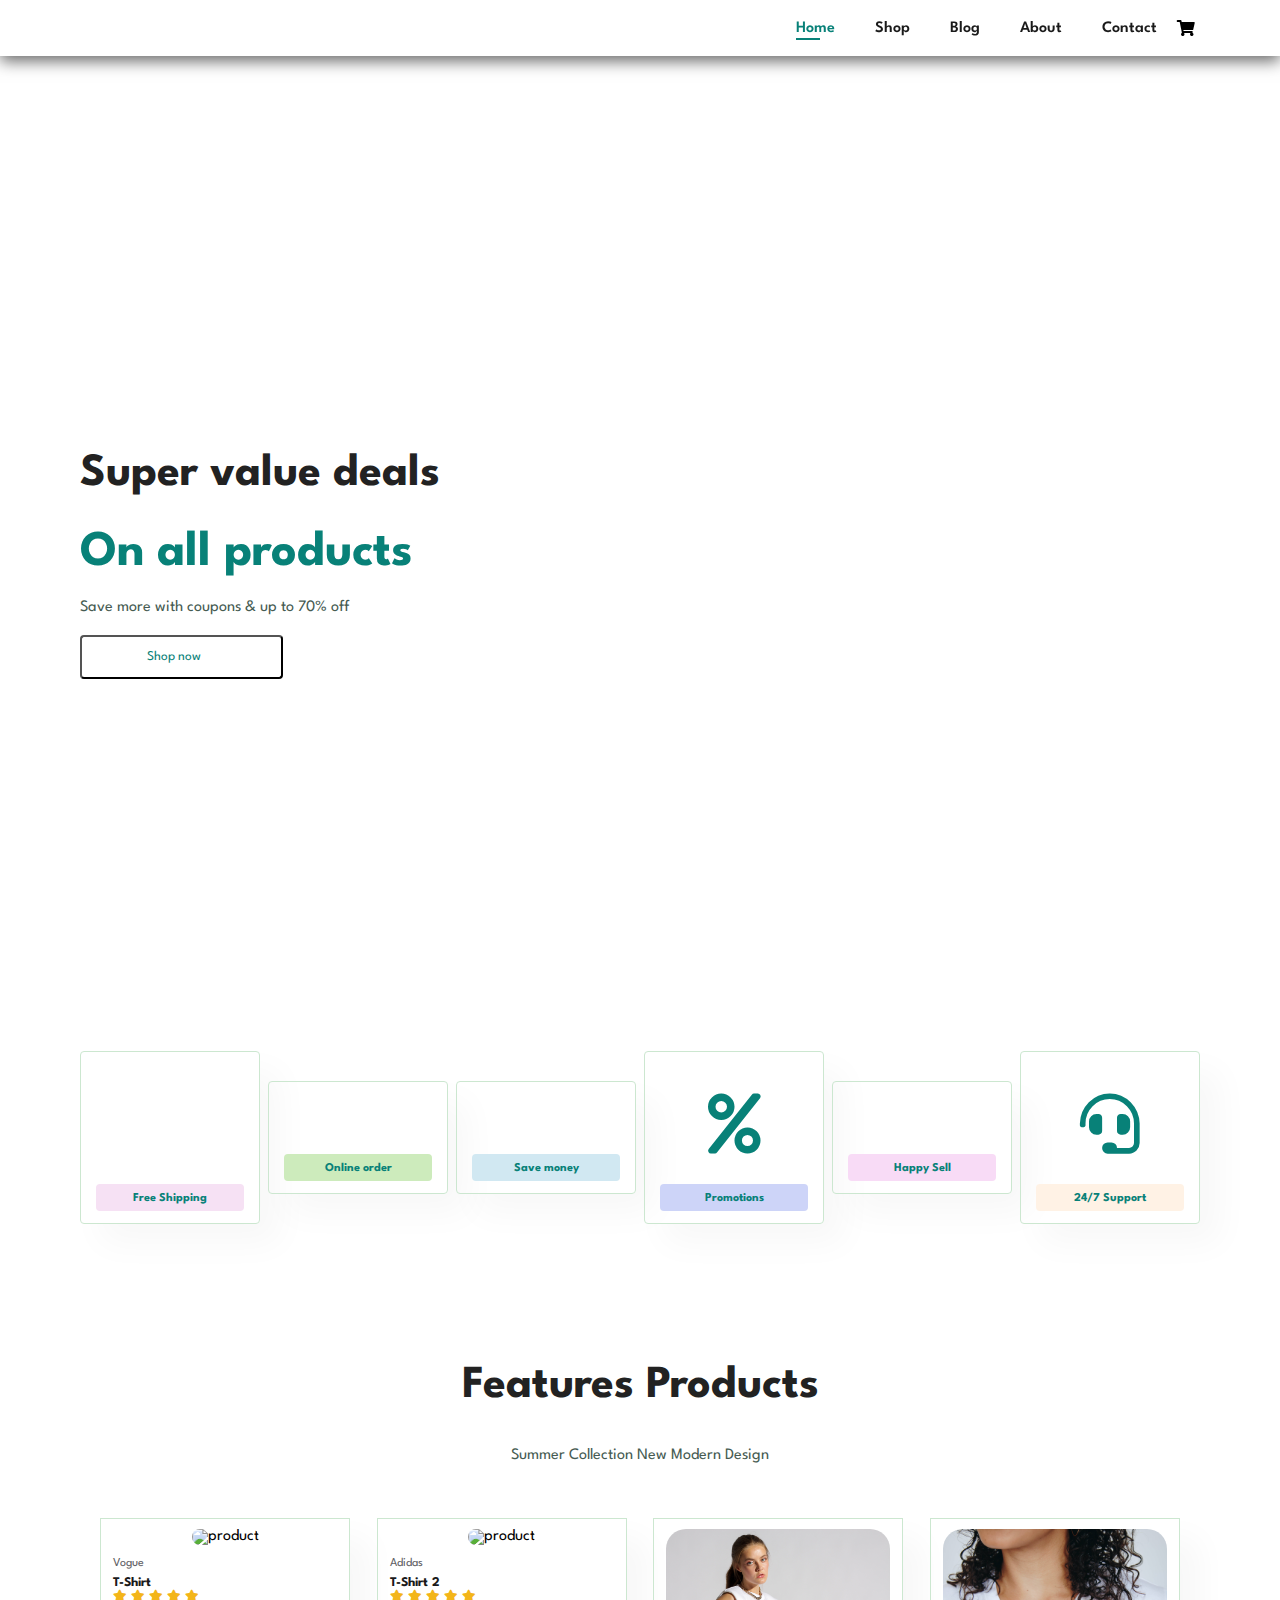
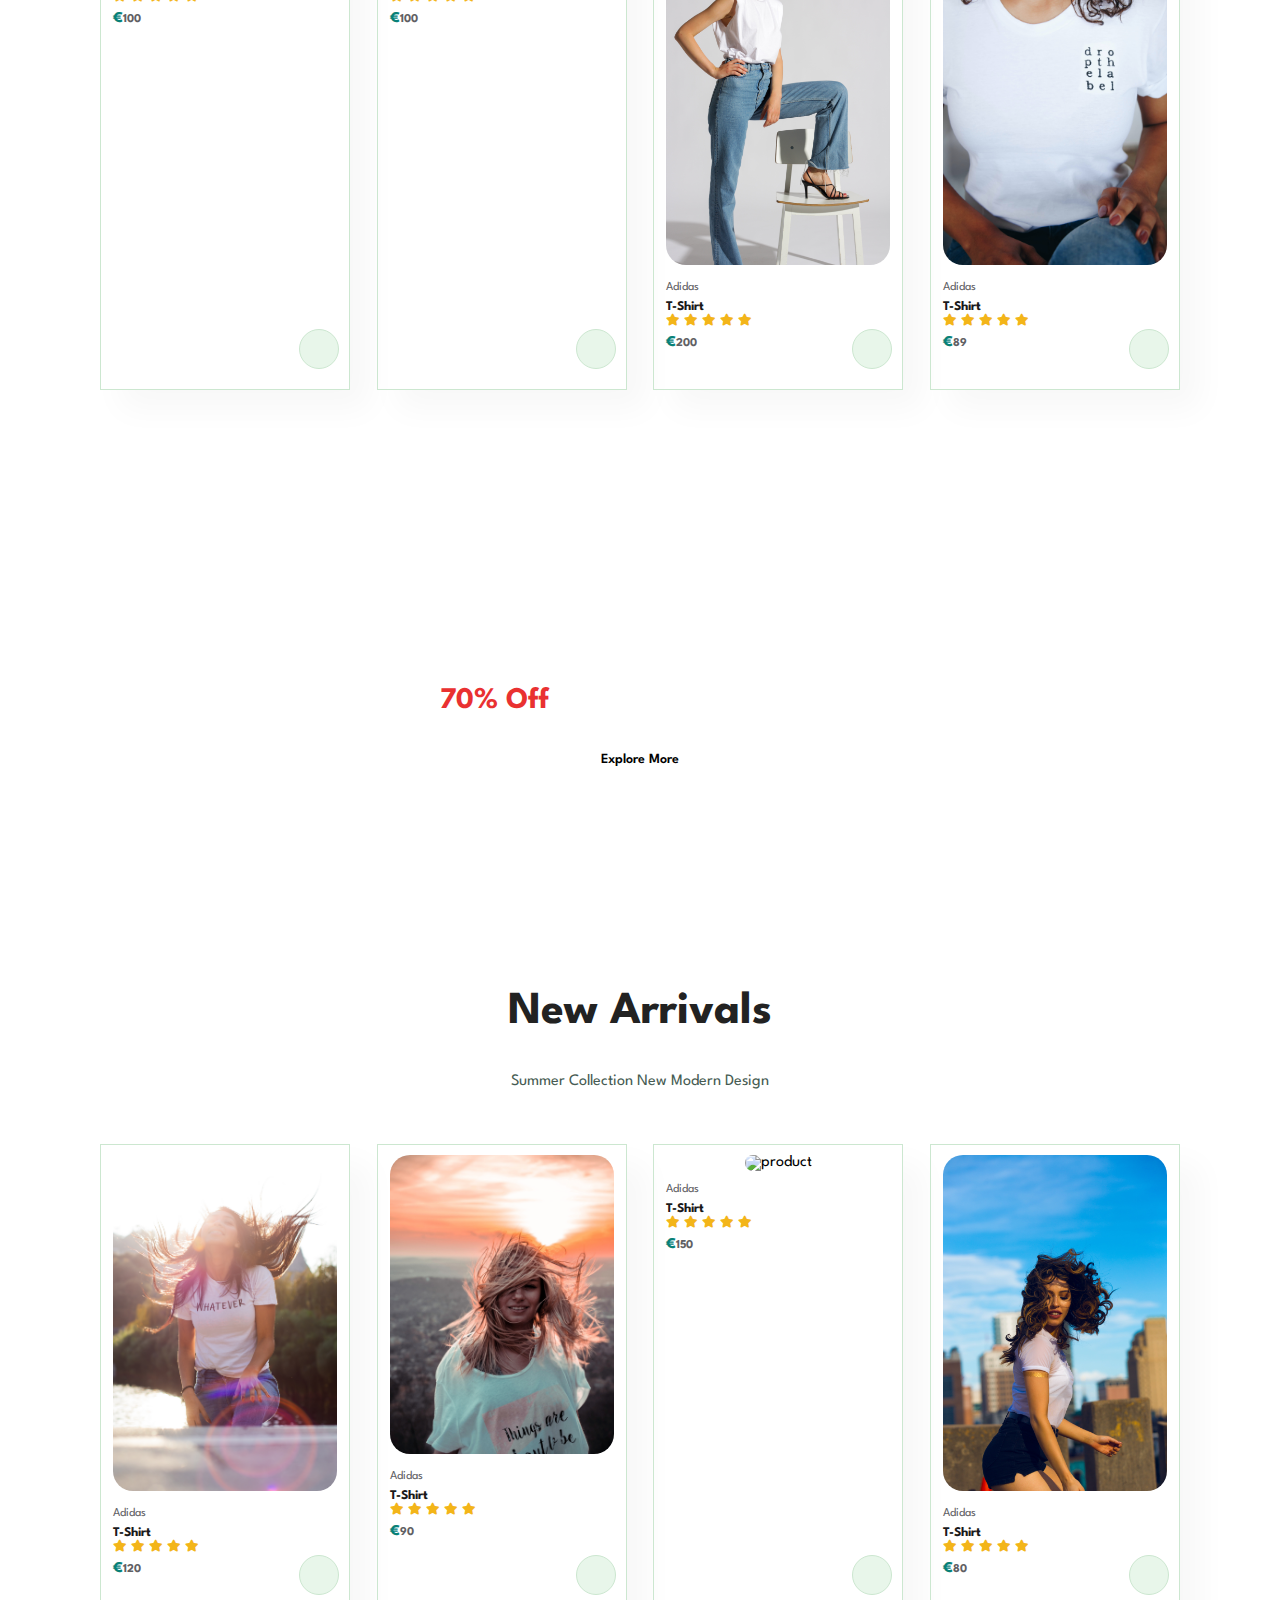
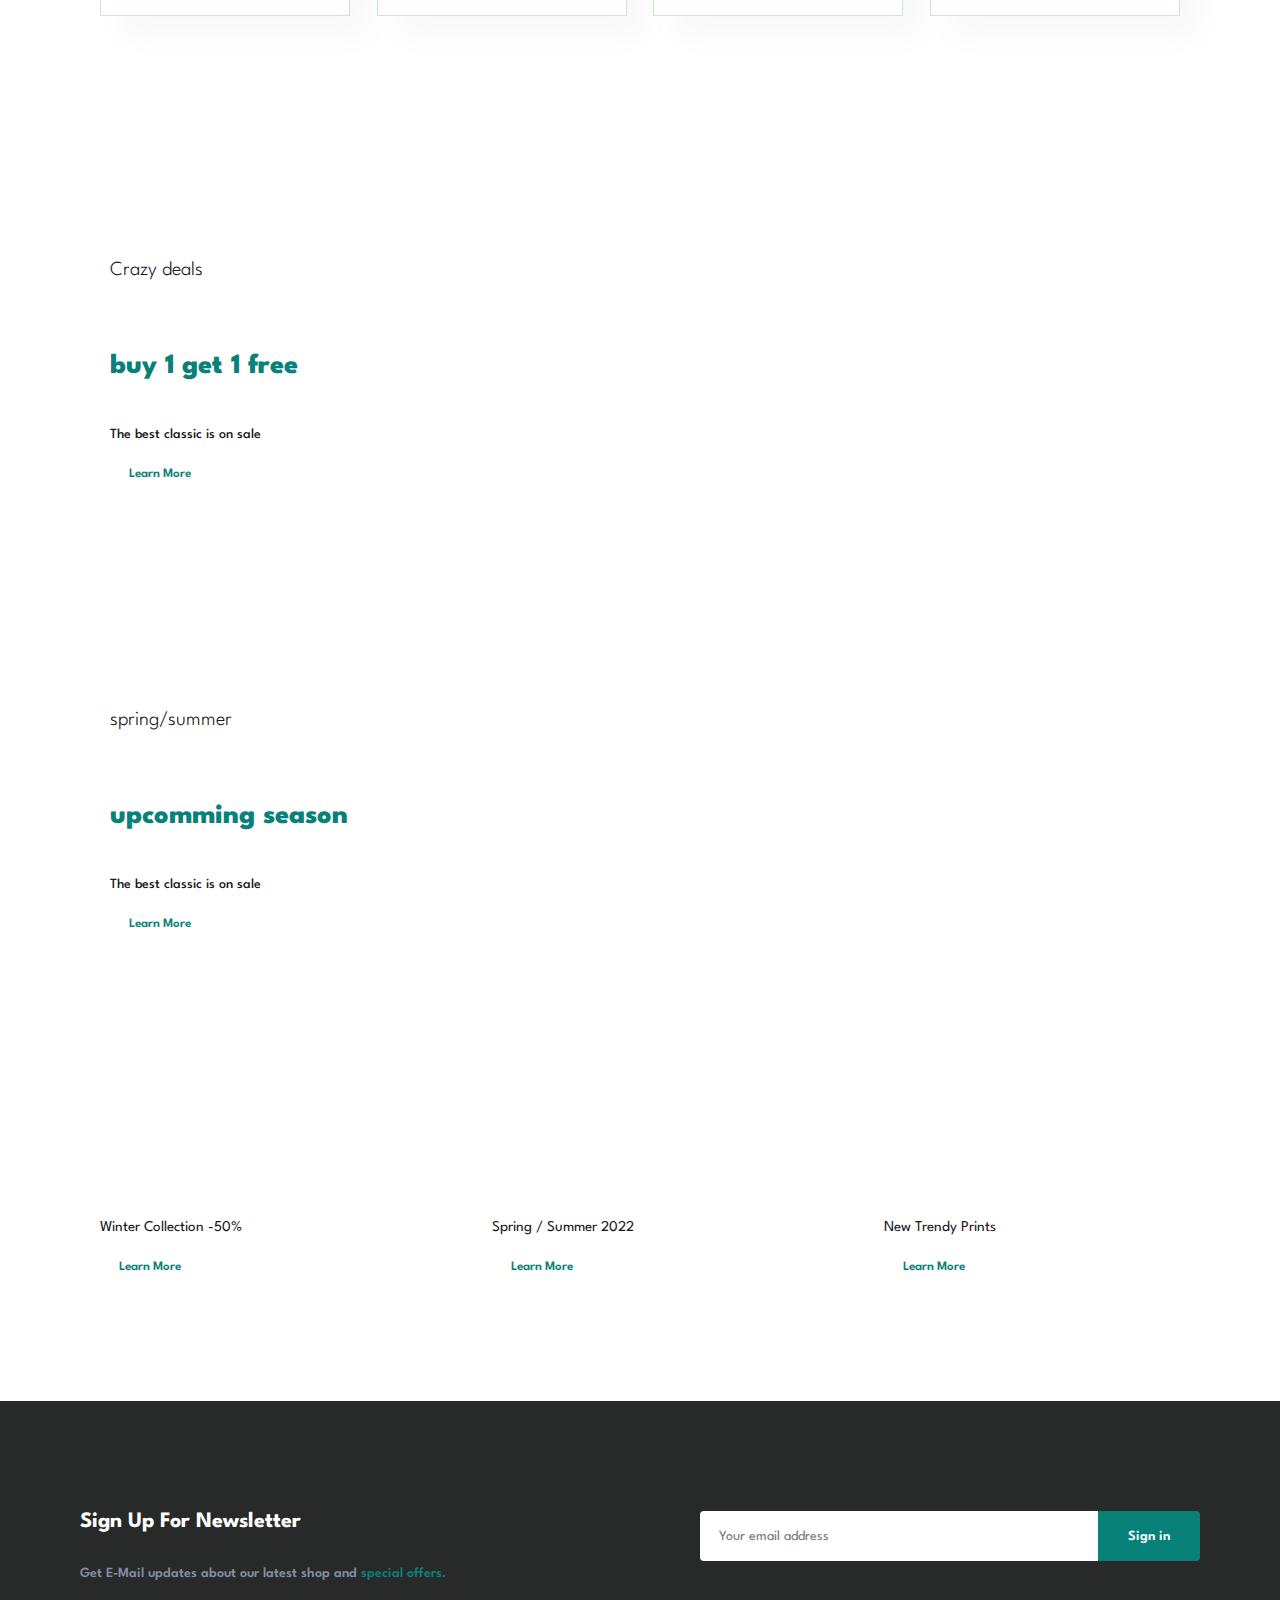
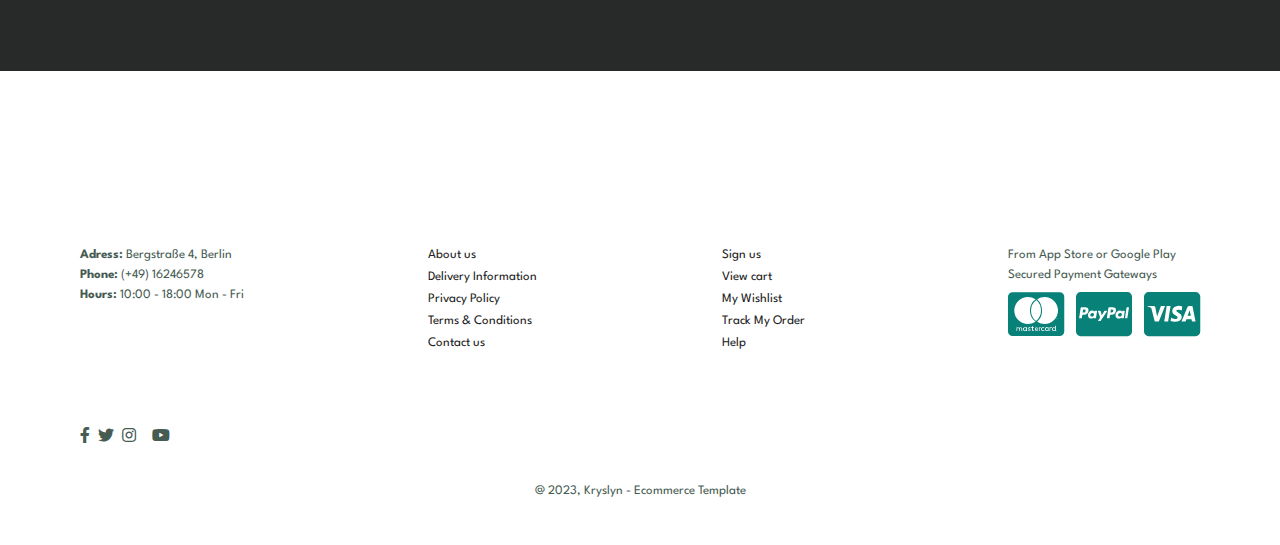
==== index.html @ cac69c18 "bags fixing" ====
<!DOCTYPE html>
<html lang="de">
  <head>
    <meta charset="UTF-8" />
    <meta http-equiv="X-UA-Compatible" content="IE=edge" />
    <meta name="viewport" content="width=device-width, initial-scale=1.0" />
    <title>E-Commerce Web</title>
    <link
      rel="stylesheet"
      href="https://pro.fontawesome.com/releases/v5.10.0/css/all.css"
    />

    <link rel="stylesheet" href="style.css" />
    <script src="JS/jquery-3.5.1.min.js"></script>
  </head>
  <body>
    <section id="header">
      <a href=""><img src="#" class="logo" alt="" /></a>

      <div>
        <ul id="navbar">
          <li><a href="index.html" class="active">Home</a></li>
          <li><a href="shop.html">Shop</a></li>
          <li><a href="blog.html">Blog</a></li>
          <li><a href="about.html">About</a></li>
          <li><a href="contact.html">Contact</a></li>
            <!--Shopping cart-->
            <div class="shopping-cart">
              <div class="sum-prices">
                  <!--Shopping cart logo-->
                  <i
                      class="fas fa-shopping-cart shoppingCartButton"
                  ></i>
                  <!--The total prices of products in the shopping cart -->
                  <h6 id="sum-prices"></h6>
              </div>
          </div>

          <div class="producstOnCart hide">
            <div class="overlay"></div>
            <div class="top">
                <button id="closeButton">
                    <i class="fas fa-times-circle"></i>
                </button>
                <h3>Cart</h3>
            </div>
            <ul id="buyItems">
                <h4 class="empty">Your shopping cart is empty</h4>
                <!-- <li class="buyItem">
        <img src="Images/producs-images/Mobiles/galaxynote10.png">
        <div>
          <h5>Products Name</h5>
          <h6>$199</h6>
          <div>
            <button>-</button>
            <span class="countOfProduct">1</span>
            <button>+</button>
          </div>
        </div>
      </li> -->
            </ul>
            <button class="btn hidden">Check out</button>
        </div>

          
          <a href="#" id="close"><i class="far fa-times"></i></a>
        </ul>
      </div>
      <div id="mobile">
        <a href="cart.html"><i class="far fa-shopping-bag"></i></a>
        <i id="bar" class="fas fa-outdent"></i>
      </div>
    </section>

   


    <section id="hero">
      <h4>Trade-in-offer</h4>
      <h2>Super value deals</h2>
      <h1>On all products</h1>
      <p>Save more with coupons & up to 70% off</p>
      <button><a href="shop.html">Shop now</a></button>
    </section>
    <section id="features" class="section-p1">
      <div class="fe-box">
        <div class="row">
          <i class="far fa-shipping-fast"></i>
          <h6>Free Shipping</h6>
        </div>
      </div>
      <div class="fe-box">
        <div class="row">
          <i class="far fa-bags-shopping"></i>
          <h6>Online order</h6>
        </div>
      </div>
      <div class="fe-box">
        <div class="row">
          <i class="far fa-badge-dollar"></i>
          <h6>Save money</h6>
        </div>
      </div>
      <div class="fe-box">
        <div class="row">
          <i class="fas fa-percent"></i>
          <h6>Promotions</h6>
        </div>
      </div>
      <div class="fe-box">
        <div class="row">
          <i class="far fa-box-check"></i>
          <h6>Happy Sell</h6>
        </div>
      </div>
      <div class="fe-box">
        <div class="row">
          <i class="fas fa-headset"></i>
          <h6>24/7 Support</h6>
        </div>
      </div>
    </section>
    <section id="product1" class="section-p1">
      <h2>Features Products</h2>
      <p>Summer Collection New Modern Design</p>
      <div class="pro-container">
        <div class="pro">
          <img src="img/pr1.jpg" alt="product" />

          <div class="des">
            <span>Vogue</span>
            <h5 class="productName">T-Shirt</h5>
            <div class="star">
              <i class="fas fa-star"></i>
              <i class="fas fa-star"></i>
              <i class="fas fa-star"></i>
              <i class="fas fa-star"></i>
              <i class="fas fa-star"></i>
            </div>
            <h4>€<span class="priceValue">100</span></h4>
          </div>
          <i class="fas fa-shopping-cart cart" data-product-id="1"></i>
        </div>
        <div class="pro">
          <img src="img/pr2.jpg" alt="product" />

          <div class="des">
            <span>Adidas</span>
            <h5 class="productName">T-Shirt 2</h5>
            <div class="star">
              <i class="fas fa-star"></i>
              <i class="fas fa-star"></i>
              <i class="fas fa-star"></i>
              <i class="fas fa-star"></i>
              <i class="fas fa-star"></i>
            </div>
            <h4>€<span class="priceValue">100</span></h4>
          </div>
          <i class="fas fa-shopping-cart cart" data-product-id="2"></i>
        </div>
        <div class="pro">
          <img src="img/pr3.jpg" alt="product" />

          <div class="des">
            <span>Adidas</span>
            <h5 class="productName">T-Shirt</h5>
            <div class="star">
              <i class="fas fa-star"></i>
              <i class="fas fa-star"></i>
              <i class="fas fa-star"></i>
              <i class="fas fa-star"></i>
              <i class="fas fa-star"></i>
            </div>
            <h4>€<span class="priceValue">200</span></h4>
          </div>
          <i class="fas fa-shopping-cart cart" data-product-id="3"></i>
        </div>
        <div class="pro">
          <img src="img/pr4.jpg" alt="product" />

          <div class="des">
            <span>Adidas</span>
            <h5 class="productName">T-Shirt</h5>
            <div class="star">
              <i class="fas fa-star"></i>
              <i class="fas fa-star"></i>
              <i class="fas fa-star"></i>
              <i class="fas fa-star"></i>
              <i class="fas fa-star"></i>
            </div>
            <h4>€<span class="priceValue">89</span></h4>
          </div>
          <i class="fas fa-shopping-cart cart" data-product-id="4"></i>
        </div>
      </div>
    </section>
    <section id="banner" class="section-m1">
      <h4>Repair Services</h4>
      <h2>Up to <span>70% Off</span>-All T-shirts and Accessories</h2>
      <button class="btn">Explore More</button>
    </section>

    <section id="product1" class="section-p1">
      <h2>New Arrivals</h2>
      <p>Summer Collection New Modern Design</p>
      <div class="pro-container">
        <div class="pro">
          <img src="img/pr5.jpg" alt="product" />

          <div class="des">
            <span>Adidas</span>
            <h5 class="productName">T-Shirt</h5>
            <div class="star">
              <i class="fas fa-star"></i>
              <i class="fas fa-star"></i>
              <i class="fas fa-star"></i>
              <i class="fas fa-star"></i>
              <i class="fas fa-star"></i>
            </div>
            <h4>€<span class="priceValue">120</span></h4>
          </div>
          <a href="#"
            ><i class="fas fa-shopping-cart cart" data-product="5"></i
          ></a>
        </div>
        <div class="pro">
          <img src="img/pr6.jpg" alt="product" />

          <div class="des">
            <span>Adidas</span>
            <h5 class="productName">T-Shirt</h5>
            <div class="star">
              <i class="fas fa-star"></i>
              <i class="fas fa-star"></i>
              <i class="fas fa-star"></i>
              <i class="fas fa-star"></i>
              <i class="fas fa-star"></i>
            </div>
            <h4>€<span class="priceValue">90</span></h4>
          </div>
          <a href="#"
            ><i class="fas fa-shopping-cart cart" data-product="6"></i
          ></a>
        </div>
        <div class="pro">
          <img src="img/pr7.jpg" alt="product" />

          <div class="des">
            <span>Adidas</span>
            <h5 class="productName">T-Shirt</h5>
            <div class="star">
              <i class="fas fa-star"></i>
              <i class="fas fa-star"></i>
              <i class="fas fa-star"></i>
              <i class="fas fa-star"></i>
              <i class="fas fa-star"></i>
            </div>
            <h4>€<span class="priceValue">150</span></h4>
          </div>
          <i class="fas fa-shopping-cart cart" data-product="7"></i>
        </div>
        <div class="pro">
          <img src="img/pr8.jpg" alt="product" />

          <div class="des">
            <span>Adidas</span>
            <h5 class="productName">T-Shirt</h5>
            <div class="star">
              <i class="fas fa-star"></i>
              <i class="fas fa-star"></i>
              <i class="fas fa-star"></i>
              <i class="fas fa-star"></i>
              <i class="fas fa-star"></i>
            </div>
            <h4>€<span class="priceValue">80</span></h4>
          </div>
          <a href="#"
            ><i class="fas fa-shopping-cart cart" data-product="8"></i
          ></a>
        </div>
      </div>
    </section>

    <section id="sm-banner" class="section-p1">
      <div class="banner-box">
        <h4>Crazy deals</h4>
        <h2>buy 1 get 1 free</h2>
        <span>The best classic is on sale</span>
        <button class="btn-banner">Learn More</button>
      </div>
      <div class="banner-box banner-box2">
        <h4>spring/summer</h4>
        <h2>upcomming season</h2>
        <span>The best classic is on sale</span>
        <button class="btn-banner">Learn More</button>
      </div>
    </section>

    <section id="banner3" class="section-p1">
      <div class="banner-box">
        <h4>Seasonal Sale</h4>
        <h3>Winter Collection -50%</h3>
        <button class="btn-banner">Learn More</button>
      </div>
      <div class="banner-box banner-box1">
        <h4>New Footwear Collection</h4>
        <h3>Spring / Summer 2022</h3>
        <button class="btn-banner">Learn More</button>
      </div>
      <div class="banner-box banner-box2">
        <h4>T-Shirts</h4>
        <h3>New Trendy Prints</h3>
        <button class="btn-banner">Learn More</button>
      </div>
    </section>

    <section id="newsletter" class="section-p1 section-m1">
      <div class="newstext">
        <h4>Sign Up For Newsletter</h4>
        <p>
          Get E-Mail updates about our latest shop and
          <span>special offers.</span>
        </p>
      </div>
      <div class="form">
        <input type="text" placeholder="Your email address" />
        <button class="btn normal">Sign in</button>
      </div>
    </section>

    <footer class="section-p1">
      <div class="col">
        <h4>Contact</h4>
        <p><strong>Adress: </strong> Bergstraße 4, Berlin</p>
        <p><strong>Phone: </strong> (+49) 16246578</p>
        <p><strong>Hours: </strong> 10:00 - 18:00 Mon - Fri</p>

        <div class="follow">
          <h4>Follow us</h4>
          <div class="icon">
            <i class="fab fa-facebook-f"></i>
            <i class="fab fa-twitter"></i>
            <i class="fab fa-instagram"></i>
            <i class="fab fa-fpinterest-p"></i>
            <i class="fab fa-youtube"></i>
          </div>
        </div>
      </div>

      <div class="col">
        <h4>About</h4>
        <a href="#">About us</a>
        <a href="#">Delivery Information</a>
        <a href="#">Privacy Policy</a>
        <a href="#">Terms & Conditions</a>
        <a href="#">Contact us</a>
      </div>
      <div class="col">
        <h4>My Account</h4>
        <a href="#">Sign us</a>
        <a href="#">View cart</a>
        <a href="#">My Wishlist</a>
        <a href="#">Track My Order</a>
        <a href="#">Help</a>
      </div>

      <div class="col install">
        <h4>Install App</h4>
        <p>From App Store or Google Play</p>
        <div class="row"></div>
        <p>Secured Payment Gateways</p>
        <p class="pay_icons">
          <i class="fab fa-cc-mastercard"></i>
          <i class="fab fa-cc-paypal"></i>
          <i class="fab fa-cc-visa"></i>
        </p>
      </div>

      <div class="copyright">
        <p>@ 2023, Kryslyn - Ecommerce Template</p>
      </div>
    </footer>

    <script src="JS/shop-cart.js"></script>
    <script src="cart.js"></script>
   
  </body>
</html>
---- style.css ----
@import url("https://fonts.googleapis.com/css2?family=Spartan:wght@100;200;300;400;500;600;700;800;900&display=swap");

* {
  margin: 0;
  padding: 0;
  box-sizing: border-box;
  font-family: "Spartan", sans-serif;
}

html {
  scroll-behavior: smooth;
}

/* Global Styles */

h1 {
  font-size: 50px;
  line-height: 64px;
  color: #222;
}

h2 {
  font-size: 46px;
  line-height: 54px;
  color: #222;
}

h4 {
  font-size: 20px;
  color: #fff;
}

h6 {
  font-weight: 700;
  font-size: 12px;
}

p {
  font-size: 16px;
  color: #465b52;
  margin: 15px 0 20px 0;
}

.section-p1 {
  padding: 40px 80px;
}

.section-m1 {
  margin: 40px 0;
}

button.btn {
  font-size: 14px;
  font-weight: 600;
  padding: 15px 30px;
  color: #000;
  background-color: #fff;
  border-radius: 4px;
  cursor: pointer;
  border: none;
  outline: none;
  transition: 0.2s;
}

button.btn:hover,
button.btn-banner:hover {
  background-color: #088178;
  color: #fff;
}

button.btn-banner {
  font-size: 13px;
  font-weight: 600;
  padding: 11px 18px;
  color: #088178;
  background-color: transparent;
  cursor: pointer;
  border: 1px solid #fff;
  outline: none;
  transition: 0.2s;
}

body {
  width: 100%;
}

#header {
  display: flex;
  align-items: center;
  justify-content: space-between;
  padding: 20px 80px;
  box-shadow: 0 5px 15px rgba(0, 0, 0, 0.6);
  background-color: #fff;
  z-index: 999;
  position: sticky;
  top: 0;
  left: 0;
}

#navbar {
  display: flex;
  justify-content: center;
  align-items: center;
}

#navbar li {
  list-style-type: none;
  padding: 0 20px;
  position: relative;
}

#navbar li a {
  text-decoration: none;
  font-size: 16px;
  font-weight: 600;
  color: #1a1a1a;
}

#navbar li a:hover,
#navbar li a.active {
  color: #088178;
}

#navbar li a.active::after,
#navbar li a:hover::after {
  content: "";
  width: 30%;
  height: 2px;
  background: #088178;
  position: absolute;
  bottom: -4px;
  left: 20px;
}


/*shopping-cart*/

.shopping-cart .sum-prices {
  display: flex;
  flex-direction: row;
  justify-content: center;
  align-items: center;
}

#sum-prices {
  padding-left: 5px;
}

.sum-prices h6 {
  font-size: 0.9rem;
}

.shoppingCartButton {
  cursor: pointer;
}

.shoppingCartButton:hover,
.account:hover * {
    color: #0e5e53;
}

.producstOnCart {
    -ms-overflow-style: none; /* IE and Edge */
    scrollbar-width: none;
    overflow: hidden;
    overflow-y: scroll;
    scroll-behavior: smooth;
    overscroll-behavior: contain;
    background-color: #202020;
    width: 300px;
    height: 500px;
    color: #f0f0f0;
    z-index: 15;
    position: fixed;
    top: 20px;
    right: 0;
    text-align: center;
    animation: fade 1s;
  }
  
  .producstOnCart::-webkit-scrollbar {
      display: none;
  }

  @keyframes fade {
    0% {
        transform: translateX(100%);
    }
    100% {
        transform: none;
    }
}

.producstOnCart::-webkit-scrollbar {
  width: 0;
  background: transparent;
}

.hide {
  display: none;
  visibility: none;
}

.producstOnCart ul {
  text-align: left;
  display: flex;
  flex-direction: column;
  justify-content: center;
  align-items: center;
}





.producstOnCart .buyItem {
  border-bottom: #aaa 1px solid;
  width: 90%;
  padding: 10px 0;
  display: flex;
}

.producstOnCart img {
  width: 90px;
}

.producstOnCart .top {
  display: flex;
  background-color: #088178;
  text-align: center;
  padding: 10px 0;
  position: sticky;
  top: 0;
  width: 100%;
}

.top button {
  background: transparent;
  border: none;
  font-size: 1.5rem;
  margin-left: 10px;
  color: #e8f6ea;
  cursor: pointer;
}

.top button:hover {
  color: #000;
}

.top h3 {
  position: absolute;
  left: 50%;
  top: 50%;
  transform: translate(-50%, -50%);
  margin: 0 auto;
}


.overlay {
  overflow: hidden;
  display: inline-block;
  content: "";
  position: fixed;
  left: 0;
  top: 0;
  width: 100vw;
  height: 100vh;
  z-index: -1;
  background: rgba(0, 0, 0, 0.5);
}

.stopScrolling {
  height: 100vh;
  overflow: hidden;
}

.buyItem h6 {
  margin-bottom: 10px;
}

.buyItem button {
  background: transparent;
  color: #fff;
  cursor: pointer;
  font-weight: 900;
  font-size: 1.2rem;
  padding: 0 6px;
  border: none;
}

.buyItem button:active {
  color: #96c8cc;
}

.buyItem > div {
  padding: 0 20px;
}

.producstOnCart .empty {
  justify-self: center;
  text-align: center;
}

.price {
  color: #dd3333;
  margin-top: 10px;
  text-align: left;
  padding: 5px;
  font-size: 1rem;
}









#mobile {
  display: none;
  align-items: center;
}

#close {
  display: none;
}

#hero {
  background-image: url(img/bg.jpg);
  height: 100vh;
  width: 100%;
  background-size: cover;
  background-position: top 25% right -125px;
  padding: 0 80px;
  display: flex;
  align-items: flex-start;
  justify-content: center;
  flex-direction: column;
}

#hero h4 {
  padding-bottom: 15px;
}

#hero h1 {
  color: #088178;
}

#hero button {
  background-color: transparent;
  padding: 14px 80px 14px 65px;
  border-radius: 4px;
  cursor: pointer;
}

#hero button a {
  color: #088178;
  text-decoration: none;
}


#features {
  display: flex;
  align-items: center;
  justify-content: space-between;
  flex-wrap: wrap;
  margin-top: 40px;
}

#features .fe-box {
  width: 180px;
  text-align: center;
  padding: 12px 15px;
  box-shadow: 20px 20px 34px rgba(0, 0, 0, 0.03);
  border: 1px solid #cce7d0;
  border-radius: 4px;
  margin: 15px 0;
}

#features .fe-box i {
  font-size: 60px;
  color: #088178;
  padding: 30px;
}

#features .fe-box .row {
  display: flex;
  flex-direction: column;
}

#features .fe-box:hover {
  box-shadow: 20px 20px 34px rgba(70, 62, 0221, 0.01);
}

#features .fe-box h6 {
  display: inline-block;
  padding: 9px 8px 6px 8px;
  line-height: 1;
  border-radius: 4px;
  color: #088178;
  background-color: #f6e1f4;
}

#features .fe-box:nth-child(2) h6 {
  background-color: #cdebbc;
}

#features .fe-box:nth-child(3) h6 {
  background-color: #d1e8f2;
}

#features .fe-box:nth-child(4) h6 {
  background-color: #cdd4f8;
}

#features .fe-box:nth-child(5) h6 {
  background-color: #f8dbf6;
}

#features .fe-box:nth-child(6) h6 {
  background-color: #fff2e5;
}

#product1 {
  text-align: center;
}

#product1 .pro-container {
  display: flex;
  justify-content: space-between;
  padding: 20px;
  flex-wrap: wrap;
}

#product1 .pro {
  width: 23%;
  min-width: 250px;
  padding: 10px 12px;
  border: 1px solid #cce7d0;
  box-shadow: 20px 20px 30px rgba(0, 0, 0, 0.03);
  margin: 15px 0;
  transition: 0.2s ease;
  position: relative;
}

#product1 .pro:hover {
  box-shadow: 20px 20px 30px rgba(0, 0, 0, 0.06);

}

#product1 .pro img {
  width: 100%;
  border-radius: 20px;
}

#product1 .pro .des {
  text-align: start;
  padding: 10px 0;
}

#product1 .pro .des span {
  color: #606063;
  font-size: 12px;
}

#product1 .pro .des h5 {
  padding-top: 7px;
  color: #1a1a1a;
}

#product1 .pro .des i {
  font-size: 12px;
  color: rgb(243, 181, 25);
}

#product1 .pro .des h4 {
  padding-top: 7px;
  font-size: 15px;
  font-weight: 700;
  color: #088178;
}

#product1 .pro .cart {
  width: 40px;
  height: 40px;
  line-height: 40px;
  border-radius: 50px;
  background-color: #e8f6ea;
  font-weight: 500;
  color: #088178;
  border: 1px solid #cce7d0;
  position: absolute;
  bottom: 20px;
  right: 10px;
}

#banner {
  display: flex;
  flex-direction: column;
  align-items: center;
  justify-content: center;
  text-align: center;
  background-image: url(img/banner.jpg);
  width: 100%;
  height: 40vh;
  background-size: cover;
  background-position: center;
}


#banner h4 {
  color: #fff;
  font-size: 16px;
}

#banner h2 {
  color: #fff;
  font-size: 30px;
  padding: 10px 0;

}

#banner h2 span {
  color: #e93131;
}

#sm-banner {
  display: flex;
  justify-content: space-between;
  flex-wrap: wrap;
}

#sm-banner .banner-box {
  display: flex;
  flex-direction: column;
  align-items: flex-start;
  justify-content: center;
  background-image: url(img/banner1.jpg);
  min-width: 580px;
  height: 50vh;
  background-size: cover;
  background-position: center;
  padding: 30px;

}

#sm-banner .banner-box2 {
  background-image: url(img/banner3.jpg);
}


#sm-banner h4 {
  color: #1a1a1a;
  font-size: 20px;
  font-weight: 300;
}

#sm-banner h2 {
  color: #088178;
  font-size: 28px;
  font-weight: 800;
}

#sm-banner span {
  color: #1a1a1a;
  font-size: 14px;
  font-weight: 500;
  padding: 15px 0;
}

#banner3 {
  display: flex;
  justify-content: space-between;
  flex-wrap: wrap;
  padding: 0 80px;
}

#banner3 .banner-box {
  display: flex;
  flex-direction: column;
  align-items: flex-start;
  justify-content: center;
  background-image: url(img/banner2.jpg);
  min-width: 30%;
  height: 30vh;
  background-size: cover;
  background-position: center;
  padding: 20px;
  margin-bottom: 20px;
}

#banner3 .banner-box1 {
  background-image: url(img/banner4.jpg);
}

#banner3 .banner-box2 {
  background-image: url(img/banner5.jpg);
}

#banner3 h2 {
  color: #fff;
  font-weight: 900;
  font-size: 25px;
}

#banner3 h3 {
  color: #1a1a1a;
  font-weight: 400;
  font-size: 15px;
  padding: 15px 0;
}

#newsletter {
  display: flex;
  align-items: center;
  justify-content: space-between;
  background-repeat: no-repeat;
  min-width: 30%;
  height: 30vh;
  background-position: 20% 30%;
  background-color: #282929;
  ;
}

#newsletter h4 {
  font-size: 22px;
  font-weight: 700;
  color: #fff;
}

#newsletter p {
  font-size: 14px;
  font-weight: 600;
  color: #818ea0;
}

#newsletter p span {
  color: #088178;
}

#newsletter .form {
  display: flex;
  width: 500px;
}

#newsletter input {
  height: 3.125rem;
  padding: 0 1.25em;
  font-size: 14px;
  width: 100%;
  border: 1px solid transparent;
  border-radius: 4px;
  outline: none;
  border-top-right-radius: 0;
  border-bottom-right-radius: 0;
}

#newsletter .normal {
  background-color: #088178;
  color: #fff;
  white-space: nowrap;
  border-top-left-radius: 0;
  border-bottom-left-radius: 0;
}

footer {
  display: flex;
  flex-wrap: wrap;
  justify-content: space-between;
}

footer .col {
  display: flex;
  flex-direction: column;
  align-items: flex-start;
}

footer h4 {
  margin-bottom: 20px;
}

footer p {
  font-size: 13px;
  margin: 0 0 8px 0;
}

footer a {
  font-size: 13px;
  text-decoration: none;
  color: #222;
  margin-bottom: 10px;
}

footer .follow {
  margin-top: 20px;
}

footer .follow i {
  color: #465b52;
  padding-right: 4px;
  cursor: pointer;
}

footer .install .row img {
  border: 1px solid #088178;
  border-radius: 6px;
}

footer .follow i:hover,
footer a:hover {
  color: #088178;
}

footer .pay_icons{
  font-size: 50px;
  color: #088178;
}

footer .copyright {
  width: 100%;
  text-align: center;
  margin-top: 40px;
}

/* Shop Page */

#page-header {
  background-image: url('img/bg1.png');
  width: 100%;
  height: 40vh;
  background-size: cover;
  display: flex;
  justify-content: center;
  text-align: center;
  flex-direction: column;
  padding: 14px;
}

#page-header h2,
#page-header p {
  color: #fff;
}

#pagination {
  text-align: center;
}

#pagination a {
  text-decoration: none;
  background-color: #088178;
  padding: 15px 20px;
  border-radius: 4px;
  color: #fff;
  font-weight: 600;
}

#pagination a i {
  font-size: 16px;
  font-weight: 600;
}

/* Single product page */
#product-details {
  display: flex;
  margin-top: 20px;
}

#product-details .single-img {
  width: 40%;
  margin-right: 50px;
}

.img-group {
  display: flex;
  justify-content: space-between;
}

.img-col {
  flex-basis: 24%;
  cursor: pointer;
}


#product-details .single-details {
  width: 60%;
}

#product-details .single-details h6,
h4,
h2 {
  padding: 40px 0 20px 0;
}

#product-details .single-details h2 {
  font-size: 26px;
}

#product-details .single-details select {
  display: block;
  padding: 5px 10px;
  margin-bottom: 10px;
}

#product-details .single-details input {
  width: 50px;
  height: 47px;
  padding-left: 10px;
  font-size: 16px;
  margin-right: 10px;
}

#product-details .single-details input:focus {
  outline: none;
}

#product-details .single-details button {
  background-color: #088178;
  color: #fff;
}

#product-details .single-details span {
  line-height: 25px;
}

/* Blog page */

#page-header.blog-header {
  background-image: url(img/banner3.jpg);
}

#page-header.blog-header p {
  color: #000;
}

#blog {
  padding: 150px 150px 0 150px;
}

#blog .blog-box {
  display: flex;
  align-items: center;
  width: 100%;
  position: relative;
  padding-bottom: 90px;
}

#blog .blog-img {
  width: 50%;
  margin-right: 40px;
}

#blog img {
  width: 100%;
  height: 300px;
  object-fit: cover;
}

#blog .blog-details {
  width: 50%;
}

#blog .blog-details a {
  text-decoration: none;
  font-size: 11px;
  text-transform: uppercase;
  color: #000;
  font-weight: 700;
  position: relative;
  transition: 0.3s;
}

#blog .blog-details a::after {
  content: "";
  width: 50px;
  height: 1px;
  background-color: #000;
  position: absolute;
  top: 4px;
  right: -60px;
}

#blog .blog-details a:hover {
  color: #088178;
}

#blog .blog-details a:hover::after {
  background-color: #088178;
}

#blog .blog-box h1 {
  position: absolute;
  top: -40px;
  left: 0;
  font-size: 70px;
  font-weight: 700;
  color: #c9cbce;
  z-index: -9;
}

/* About page */

#about-head img {
  width: 50%;
  height: auto;
}

#about-head {
  display: flex;
  align-items: center;
}

#about-head div {
  padding-left: 40px;
}

#app {
  text-align: center;
}

#app h2 a {
  color: #088178;
}

#app .app-img {
  width: 50%;
  height: 100%;
  margin: 30px auto;
}

#app .app-img img {
  width: 100%;
  height: 100%;
  border-radius: 20px;
}

/* Contact page */

#contact {
  display: flex;
  align-items: center;
  justify-content: space-between;
}

#contact .details {
  width: 40%;
}

#contact .details span,
#form form span {
  font-size: 12px;
  text-transform: uppercase;
}

#contact .details h2,
#form form h2 {
  font-size: 26px;
  line-height: 35px;
  padding: 20px 0;
}

#contact .details h3 {
  font-size: 16px;
  padding-bottom: 15px;
}

#contact .details li {
  list-style: none;
  display: flex;
  padding: 10px 0;
}

#contact .details li i {
  font-size: 14px;
  padding-right: 22px;
}

#contact .details li p {
  margin: 0;
  font-size: 14px;
}

#contact .map {
  width: 55%;
  height: 400px;
}

#contact .map iframe {
  width: 100%;
  height: 100%;
}

#form {
  display: flex;
  justify-content: space-between;
  margin: 30px;
  padding: 80px;
  border: 1px solid #e1e1e1;
}

#form form {
  width: 65%;
  display: flex;
  flex-direction: column;
  justify-content: flex-start;
}

#form form input,
#form form textarea {
  width: 100%;
  padding: 12px 15px;
  outline: none;
  margin-bottom: 20px;
  border: 1px solid #e1e1e1;
}

#form form button {
  background-color: #088178;
  color: #fff;
}

#form .people {
  margin-top: 100px;
}

#form .people div {
  padding-bottom: 25px;
  display: flex;
  align-items: flex-start;
}

#form .people div img {
  width: 65px;
  height: 65px;
  object-fit: cover;
  margin-right: 15px;
  border-radius: 50%;
}

#form .people div p {
  margin: 0;
  font-size: 13px;
  line-height: 25px;
}


#form .people div p span {
  display: block;
  font-size: 16px;
  font-weight: 600;
  color: #000;
}

/* Cart Page */

#cart table {
  width: 100%;
  border-collapse: collapse;
  table-layout: fixed;
  white-space: nowrap;
}

#cart img {
  width: 70px;
}

#cart table button {
  padding: 10px;
  background-color: transparent;
  border: none;
}

#cart table td:nth-child(1) {
  width: 100px;
  text-align: center;
}

#cart table td:nth-child(2) {
  width: 150px;
  text-align: center;
}

#cart table td:nth-child(3) {
  width: 250px;
  text-align: center;
}

#cart table td:nth-child(4),
#cart table td:nth-child(5),
#cart table td:nth-child(6) {
  width: 150px;
  text-align: center;
}

#cart table td:nth-child(5) input {
  width: 70px;
  padding: 5px 10px 10px 15px;
}

#cart table thead {
  border: 1px solid #e1e1e1;
  border-left: none;
  border-right: none;
}

#cart table thead td {
  font-weight: 700;
  text-transform: uppercase;
  font-size: 13px;
  padding: 20px 0;
}

#cart table tbody tr td {
  padding-top: 15px;
}

#cart table tbody tr td a {
  text-decoration: none;
}

#cart table tbody td {
  font-size: 13px;
}

#cart-add {
  display: flex;
  flex-wrap: wrap;
  justify-content: space-between;
}

#coupon {
  width: 50%;
  margin-bottom: 30px;
}

#coupon h3,
#subtotal h3 {
  margin-bottom: 15px;
}

#coupon input {
  padding: 10px 20px;
  outline: none;
  width: 60%;
  margin-right: 10px;
  border: 1px solid #e1e1e1;
}

#coupon button,
#subtotal button {
  background-color: #088178;
  color: #fff;
  padding: 12px 20px;
}

#subtotal {
  width: 50%;
  margin-bottom: 30px;
  border: 1px solid #e1e1e1;
  padding: 30px;
}

#subtotal table {
  border-collapse: collapse;
  width: 100%;
  margin-bottom: 30px;
}

#subtotal table td {
  width: 50%;
  border: 1px solid #e1e1e1;
  padding: 10px;
  font-size: 13px;
}





/* Media queries */

@media (max-width: 1051px) {
  #cart {
    overflow-x: auto;
  }
}

@media (max-width: 799px) {

  .section-p1 {
    padding: 80px 40px;
  }

  #navbar {
    display: flex;
    flex-direction: column;
    align-items: flex-start;
    justify-content: flex-start;
    position: fixed;
    top: 0;
    right: -300px;
    height: 100vh;
    width: 300px;
    background-color: #e1e1e1;
    box-sizing: 0 40px 60px rgba(0, 0, 0, 0.1);
    padding: 80px 0 0 10px;
    transition: 0.3s;
  }

  #navbar.active {
    right: 0px;
  }

  #navbar li {
    margin-bottom: 25px;
  }

  #mobile {
    display: flex;
    align-items: center;
    justify-content: space-between;
  }

  #mobile i {
    color: #1a1a1a;
    font-size: 24px;
    margin-left: 20px;
  }

  #close {
    display: initial;
    position: absolute;
    top: 30px;
    left: 30px;
    color: #222;
    font-size: 24px;
  }

  #bag {
    display: none;
  }

  #hero {
    height: 70vh;
    padding: 0 80px;
    background-position: top 30% right 30%;
  }

  #features {
    justify-content: center;
  }

  #features .fe-box {
    margin: 15px 15px;
  }

  #product1 .pro-container {
    justify-content: center;
  }

  #product1 .pro {
    margin: 15px;
  }

  #banner {
    height: 20vh;
  }

  #sm-banner .banner-box {
    min-width: 100%;
    height: 30vh;
  }

  #banner3 {
    padding: 0 40px;
  }

  #banner3 .banner-box {
    width: 28%;
  }

  #newsletter .form {
    width: 70%;
  }

  /* Contact page */

  #form {
    padding: 20px;
  }

  #form form {
    width: 50%;
  }

  #form .people {
    margin-top: 130px;
  }

  /* Cart Page */

  #cart {
    overflow-x: auto;
  }


}

@media (max-width: 477px) {
  .section-p1 {
    padding: 20px;
  }

  #header {
    padding: 10px 30px;
  }

  h1 {
    font-size: 38px;

  }

  h2 {
    font-size: 32px;
  }

  #hero {
    padding: 0 20px;
    background-position: 55%;
  }

  #page-header {
    height: 15vh;
  }

  #features {
    justify-content: space-between;
  }

  #features .fe-box {
    width: 155px;
    margin: 0 0 15px 0;
  }

  #product1 .pro {
    width: 100%;
  }

  #banner {
    height: 40vh;
  }

  #sm-banner .banner-box {
    height: 40vh;
  }

  #sm-banner .banner-box2 {
    margin-top: 20px;
  }

  #banner3 {
    padding: 0 20px;
  }

  #banner3 .banner-box {
    width: 100%;
  }

  #newsletter {
    flex-direction: column;
    padding: 40px 20px;
  }

  #newsletter .form {
    width: 100%;
  }

  footer .copyright {
    text-align: start;
  }

  /* Single page */

  #product-details {
    display: flex;
    flex-direction: column;
  }

  #product-details .single-img {
    width: 100%;
    margin-right: 0px;
  }

  #product-details .single-details {
    width: 100%;
  }

  #product-details .single-details h6,
  h4,
  h2 {
    padding: 20px 0 20px 0;
  }

  /* Blog page */
  #blog {
    padding: 100px 0 20px 20px;
  }

  #blog .blog-box {
    display: flex;
    flex-direction: column;
    align-items: flex-start;
  }

  #blog .blog-img {
    width: 100%;
    margin-right: 0;
    margin-bottom: 20px;
  }

  #blog .blog-details {
    width: 100%;
  }

  /* Blog page */

  #about-head {
    flex-direction: column;
  }

  #about-head img {
    width: 100%;
  }

  #app img {
    width: 100%;
  }

  /* Contact page */

  #contact {
    flex-direction: column;
  }

  #contact .details {
    width: 100%;
  }

  #contact .map {
    padding-top: 50px;
    width: 100%;
  }

  #form {
    margin: 10px;
    padding: 10px 30px;
    flex-wrap: wrap;
  }

  #form form {
    width: 100%;
    margin-bottom: 30px;
  }

  /* Cart Page */

  #cart-add {
    flex-direction: column;
  }

  #coupon,
  #subtotal {
    width: 100%;
  }

  /* cart */

  .producstOnCart {
    font-size: 0.8rem;
}

.pop-mobiles-1 {
    width: 100%;
    font-size: 0.9rem;
    height: 300px;
    margin: 0;
}

.pop-mobiles-1 .btn {
    opacity: 0.9;
}

.pop-mobiles-1 > div {
  top: 0%;
}

.pop-mobiles-1 h2 {
  font-family: "Franklin Gothic Medium", "Arial Narrow", Arial, sans-serif;
  font-weight: 900;
  font-size: 1.4rem;
}
.pop-mobiles-2 {
  width: 55%;
  margin-left: 1%;
}

}
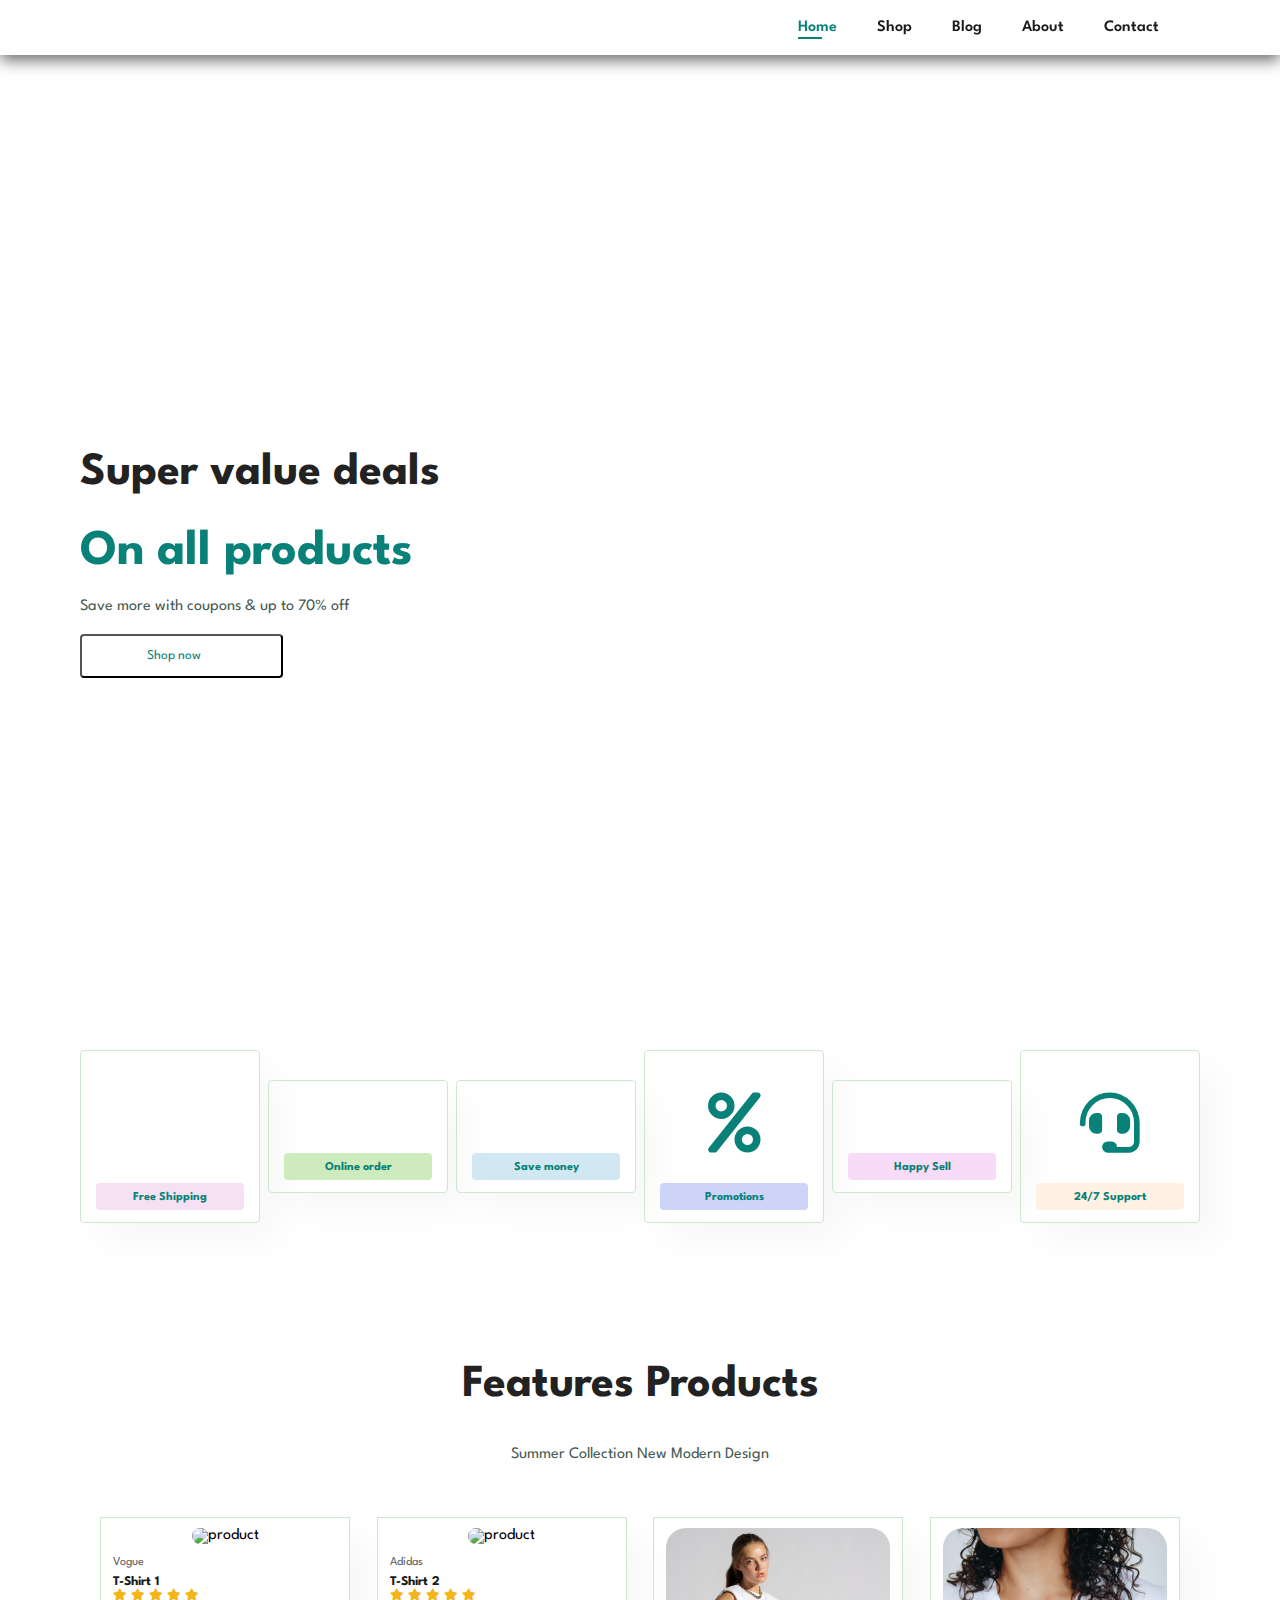
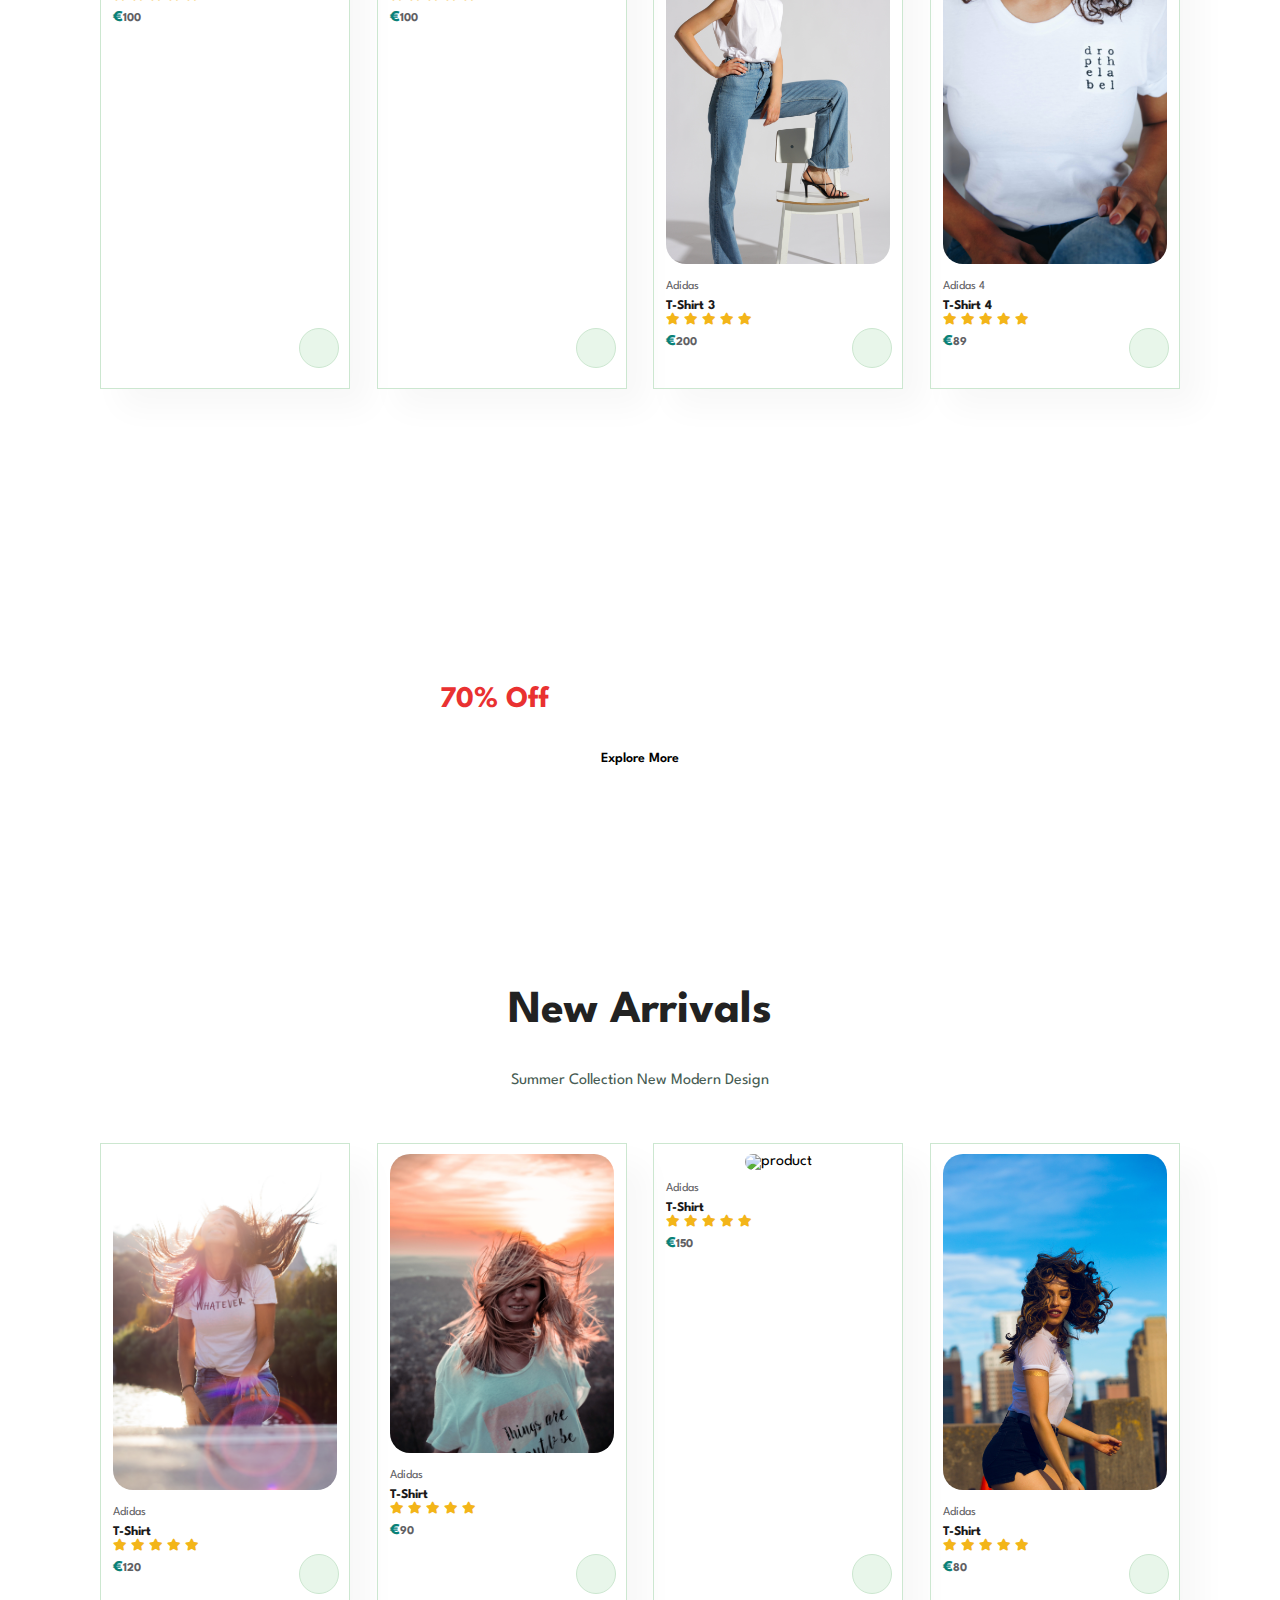
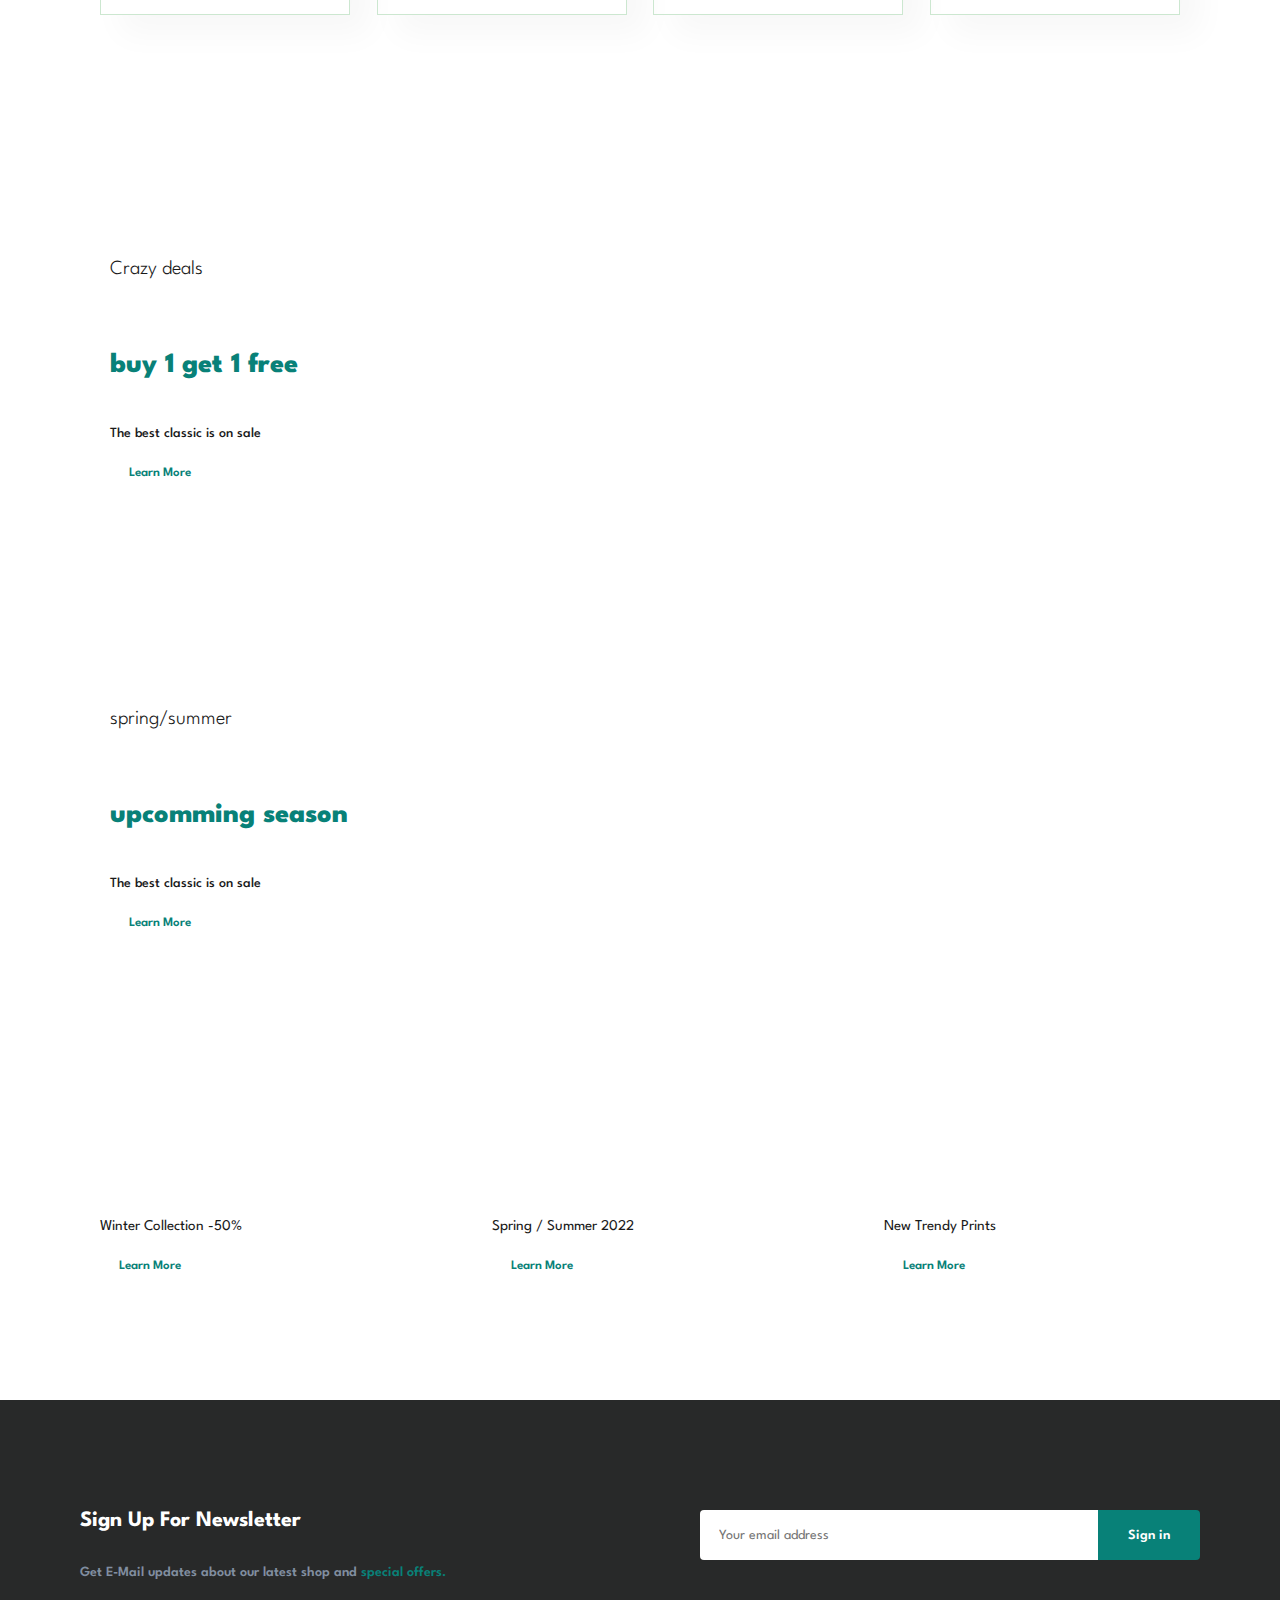
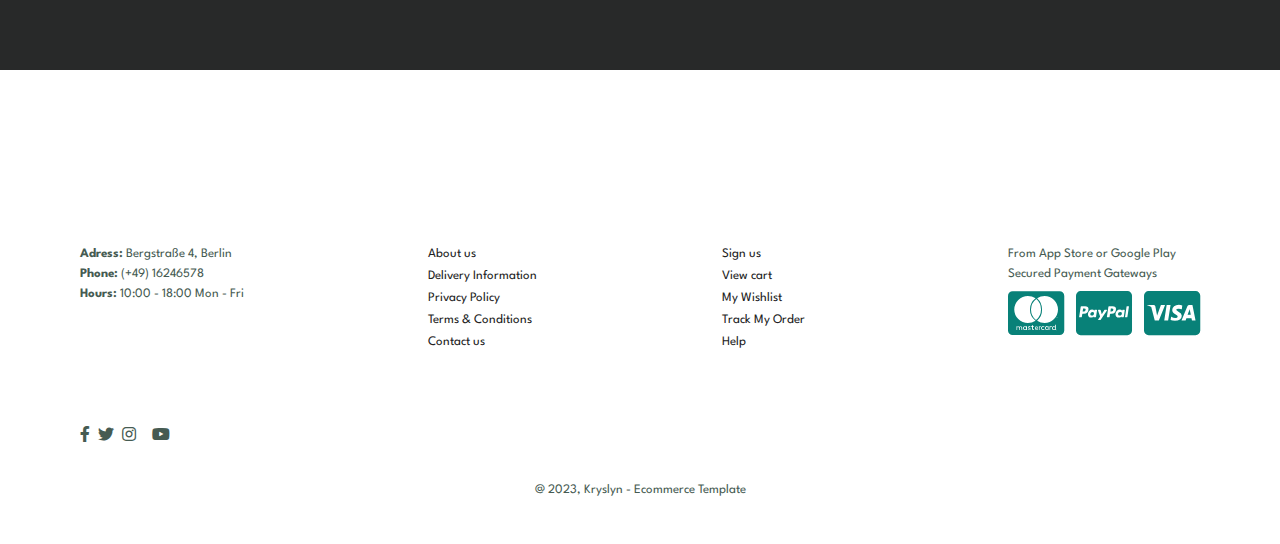
==== commit 98367075: "update all" ====
--- a/index.html
+++ b/index.html
@@ -24,45 +24,32 @@
           <li><a href="blog.html">Blog</a></li>
           <li><a href="about.html">About</a></li>
           <li><a href="contact.html">Contact</a></li>
-            <!--Shopping cart-->
-            <div class="shopping-cart">
-              <div class="sum-prices">
-                  <!--Shopping cart logo-->
-                  <i
-                      class="fas fa-shopping-cart shoppingCartButton"
-                  ></i>
-                  <!--The total prices of products in the shopping cart -->
-                  <h6 id="sum-prices"></h6>
-              </div>
+          
+          <!--Shopping cart-->
+          <div class="shopping-cart">
+            <div class="sum-prices">
+              <!--Shopping cart logo-->
+              <i class="far fa-shopping-bag shoppingCartButton"></i>
+              <!--The total prices of products in the shopping cart -->
+              <h6 id="sum-prices"></h6>
+            </div>
           </div>
 
           <div class="producstOnCart hide">
             <div class="overlay"></div>
             <div class="top">
-                <button id="closeButton">
-                    <i class="fas fa-times-circle"></i>
-                </button>
-                <h3>Cart</h3>
+              <button id="closeButton">
+                <i class="fas fa-times-circle"></i>
+              </button>
+              <h3>Cart</h3>
             </div>
             <ul id="buyItems">
-                <h4 class="empty">Your shopping cart is empty</h4>
-                <!-- <li class="buyItem">
-        <img src="Images/producs-images/Mobiles/galaxynote10.png">
-        <div>
-          <h5>Products Name</h5>
-          <h6>$199</h6>
-          <div>
-            <button>-</button>
-            <span class="countOfProduct">1</span>
-            <button>+</button>
-          </div>
-        </div>
-      </li> -->
+              <h4 class="empty">Your shopping cart is empty</h4>
+             
             </ul>
-            <button class="btn hidden">Check out</button>
-        </div>
-
-          
+            <button class="btn checkout hidden"><a href="cart.html">Check out</a></button>
+          </div>
+
           <a href="#" id="close"><i class="far fa-times"></i></a>
         </ul>
       </div>
@@ -71,9 +58,6 @@
         <i id="bar" class="fas fa-outdent"></i>
       </div>
     </section>
-
-   
-
 
     <section id="hero">
       <h4>Trade-in-offer</h4>
@@ -129,7 +113,7 @@
 
           <div class="des">
             <span>Vogue</span>
-            <h5 class="productName">T-Shirt</h5>
+            <h5 class="productName">T-Shirt 1</h5>
             <div class="star">
               <i class="fas fa-star"></i>
               <i class="fas fa-star"></i>
@@ -139,13 +123,17 @@
             </div>
             <h4>€<span class="priceValue">100</span></h4>
           </div>
-          <i class="fas fa-shopping-cart cart" data-product-id="1"></i>
+          <i
+            class="fas fa-shopping-cart cart addToCart"
+            data-product-id="1"
+          ></i>
         </div>
         <div class="pro">
           <img src="img/pr2.jpg" alt="product" />
 
           <div class="des">
             <span>Adidas</span>
+
             <h5 class="productName">T-Shirt 2</h5>
             <div class="star">
               <i class="fas fa-star"></i>
@@ -156,14 +144,17 @@
             </div>
             <h4>€<span class="priceValue">100</span></h4>
           </div>
-          <i class="fas fa-shopping-cart cart" data-product-id="2"></i>
+          <i
+            class="fas fa-shopping-cart cart addToCart"
+            data-product-id="3"
+          ></i>
         </div>
         <div class="pro">
           <img src="img/pr3.jpg" alt="product" />
 
           <div class="des">
             <span>Adidas</span>
-            <h5 class="productName">T-Shirt</h5>
+            <h5 class="productName">T-Shirt 3</h5>
             <div class="star">
               <i class="fas fa-star"></i>
               <i class="fas fa-star"></i>
@@ -173,14 +164,17 @@
             </div>
             <h4>€<span class="priceValue">200</span></h4>
           </div>
-          <i class="fas fa-shopping-cart cart" data-product-id="3"></i>
+          <i
+            class="fas fa-shopping-cart cart addToCart"
+            data-product-id="3"
+          ></i>
         </div>
         <div class="pro">
           <img src="img/pr4.jpg" alt="product" />
 
           <div class="des">
-            <span>Adidas</span>
-            <h5 class="productName">T-Shirt</h5>
+            <span>Adidas 4</span>
+            <h5 class="productName">T-Shirt 4</h5>
             <div class="star">
               <i class="fas fa-star"></i>
               <i class="fas fa-star"></i>
@@ -190,7 +184,10 @@
             </div>
             <h4>€<span class="priceValue">89</span></h4>
           </div>
-          <i class="fas fa-shopping-cart cart" data-product-id="4"></i>
+          <i
+            class="fas fa-shopping-cart cart addToCart"
+            data-product-id="4"
+          ></i>
         </div>
       </div>
     </section>
@@ -381,8 +378,7 @@
       </div>
     </footer>
 
-    <script src="JS/shop-cart.js"></script>
+    <script src="js/script.js"></script>
     <script src="cart.js"></script>
-   
   </body>
 </html>
--- a/style.css
+++ b/style.css
@@ -109,6 +109,12 @@
   position: relative;
 }
 
+#buyItems li {
+  padding: 0;
+  position: inherit;
+
+}
+
 #navbar li a {
   text-decoration: none;
   font-size: 16px;
@@ -152,43 +158,46 @@
 
 .shoppingCartButton {
   cursor: pointer;
+  margin-top: -2px;
 }
 
 .shoppingCartButton:hover,
 .account:hover * {
-    color: #0e5e53;
+  color: #0e5e53;
 }
 
 .producstOnCart {
-    -ms-overflow-style: none; /* IE and Edge */
-    scrollbar-width: none;
-    overflow: hidden;
-    overflow-y: scroll;
-    scroll-behavior: smooth;
-    overscroll-behavior: contain;
-    background-color: #202020;
-    width: 300px;
-    height: 500px;
-    color: #f0f0f0;
-    z-index: 15;
-    position: fixed;
-    top: 20px;
-    right: 0;
-    text-align: center;
-    animation: fade 1s;
-  }
-  
-  .producstOnCart::-webkit-scrollbar {
-      display: none;
-  }
-
-  @keyframes fade {
-    0% {
-        transform: translateX(100%);
-    }
-    100% {
-        transform: none;
-    }
+  -ms-overflow-style: none;
+  /* IE and Edge */
+  scrollbar-width: none;
+  overflow: hidden;
+  overflow-y: scroll;
+  scroll-behavior: smooth;
+  overscroll-behavior: contain;
+  background-color: #202020;
+  width: 300px;
+  height: 500px;
+  color: #f0f0f0;
+  z-index: 15;
+  position: fixed;
+  top: 20px;
+  right: 0;
+  text-align: center;
+  animation: fade 1s;
+}
+
+.producstOnCart::-webkit-scrollbar {
+  display: none;
+}
+
+@keyframes fade {
+  0% {
+    transform: translateX(100%);
+  }
+
+  100% {
+    transform: none;
+  }
 }
 
 .producstOnCart::-webkit-scrollbar {
@@ -208,10 +217,6 @@
   justify-content: center;
   align-items: center;
 }
-
-
-
-
 
 .producstOnCart .buyItem {
   border-bottom: #aaa 1px solid;
@@ -220,8 +225,18 @@
   display: flex;
 }
 
+.producstOnCart .buyItem h5 {
+  margin-top: 20px;
+}
+
+.itemsCart .buyItem h5{
+color: red;
+}
+
+
 .producstOnCart img {
-  width: 90px;
+  width: 80px;
+  padding: 20px;
 }
 
 .producstOnCart .top {
@@ -255,6 +270,18 @@
   margin: 0 auto;
 }
 
+.producstOnCart>.checkout {
+  margin: 30px;
+}
+
+.producstOnCart>.checkout a{
+   text-decoration: none;
+   color: #000;
+}
+
+.hidden{
+   visibility: hidden;
+}
 
 .overlay {
   overflow: hidden;
@@ -292,7 +319,7 @@
   color: #96c8cc;
 }
 
-.buyItem > div {
+.buyItem>div {
   padding: 0 20px;
 }
 
@@ -712,7 +739,7 @@
   color: #088178;
 }
 
-footer .pay_icons{
+footer .pay_icons {
   font-size: 50px;
   color: #088178;
 }
@@ -1477,31 +1504,32 @@
 
   .producstOnCart {
     font-size: 0.8rem;
-}
-
-.pop-mobiles-1 {
+  }
+
+  .pop-mobiles-1 {
     width: 100%;
     font-size: 0.9rem;
     height: 300px;
     margin: 0;
-}
-
-.pop-mobiles-1 .btn {
+  }
+
+  .pop-mobiles-1 .btn {
     opacity: 0.9;
-}
-
-.pop-mobiles-1 > div {
-  top: 0%;
-}
-
-.pop-mobiles-1 h2 {
-  font-family: "Franklin Gothic Medium", "Arial Narrow", Arial, sans-serif;
-  font-weight: 900;
-  font-size: 1.4rem;
-}
-.pop-mobiles-2 {
-  width: 55%;
-  margin-left: 1%;
-}
+  }
+
+  .pop-mobiles-1>div {
+    top: 0%;
+  }
+
+  .pop-mobiles-1 h2 {
+    font-family: "Franklin Gothic Medium", "Arial Narrow", Arial, sans-serif;
+    font-weight: 900;
+    font-size: 1.4rem;
+  }
+
+  .pop-mobiles-2 {
+    width: 55%;
+    margin-left: 1%;
+  }
 
 }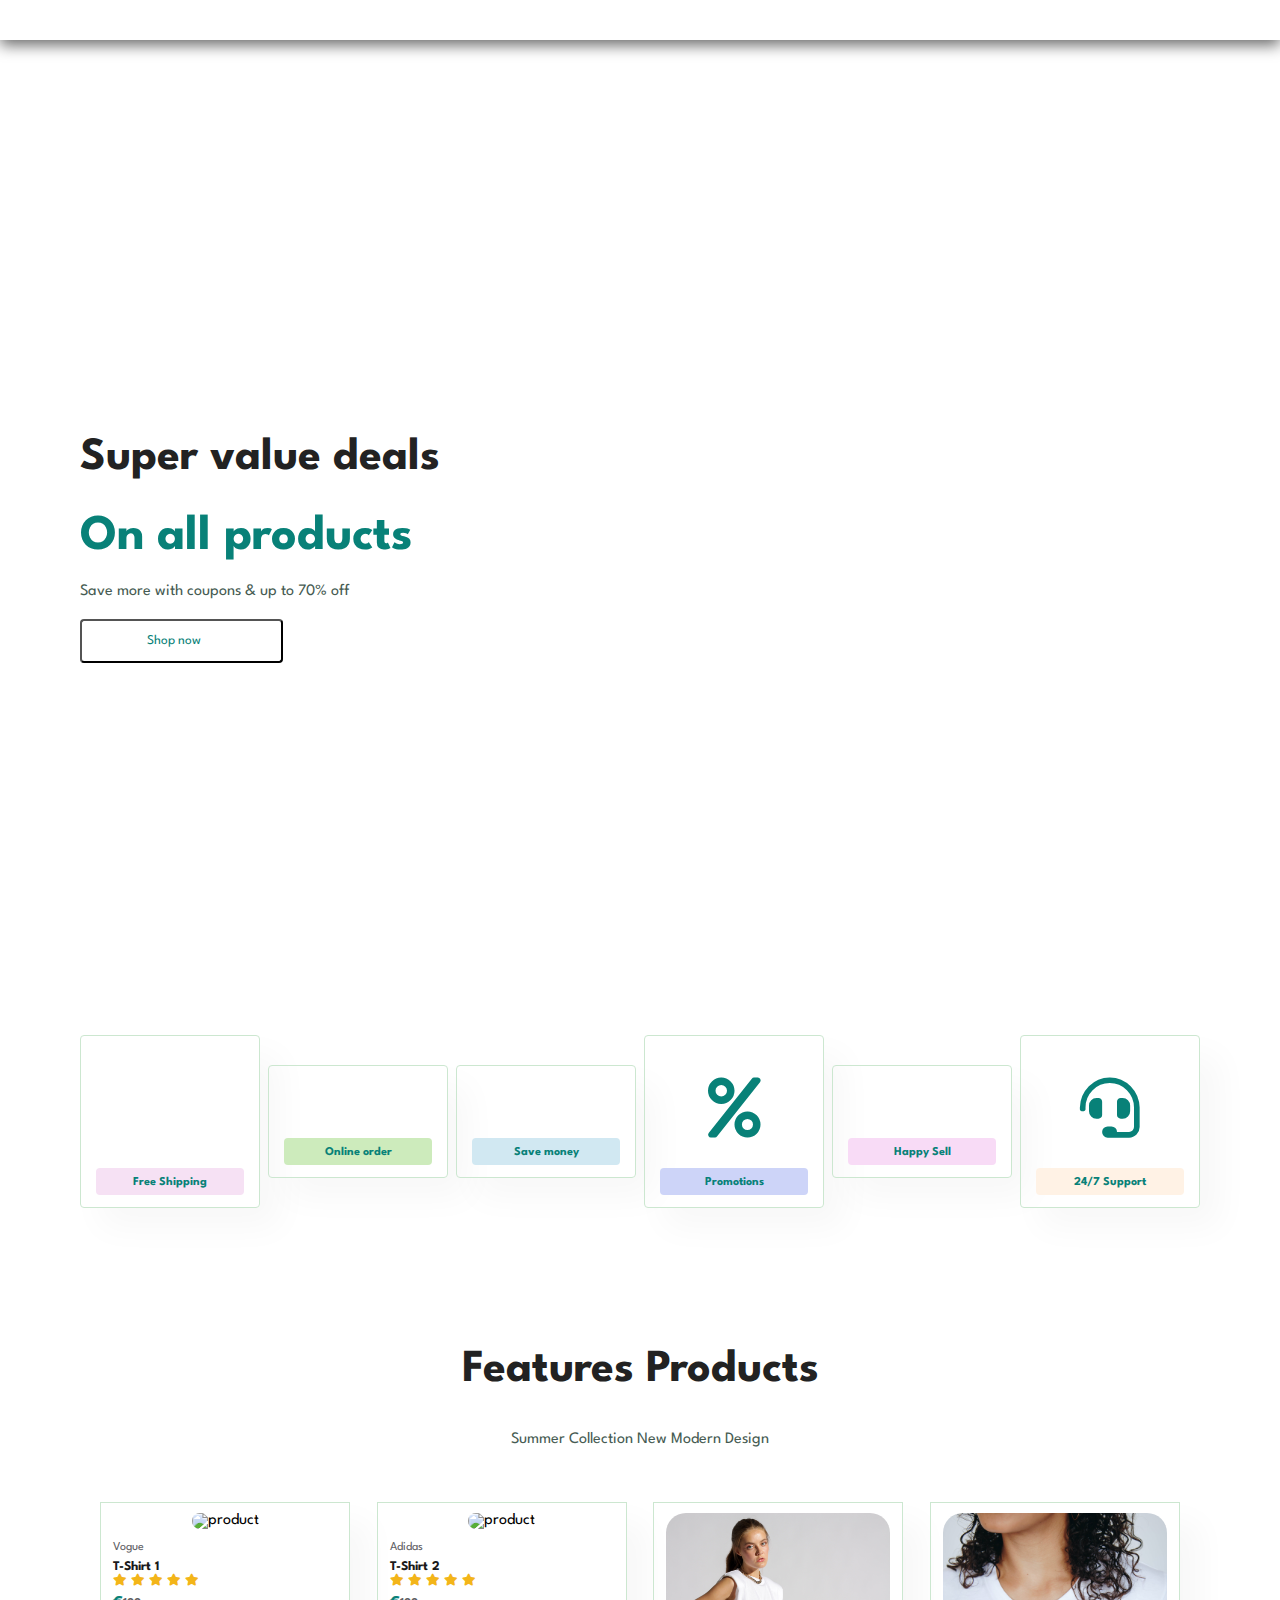
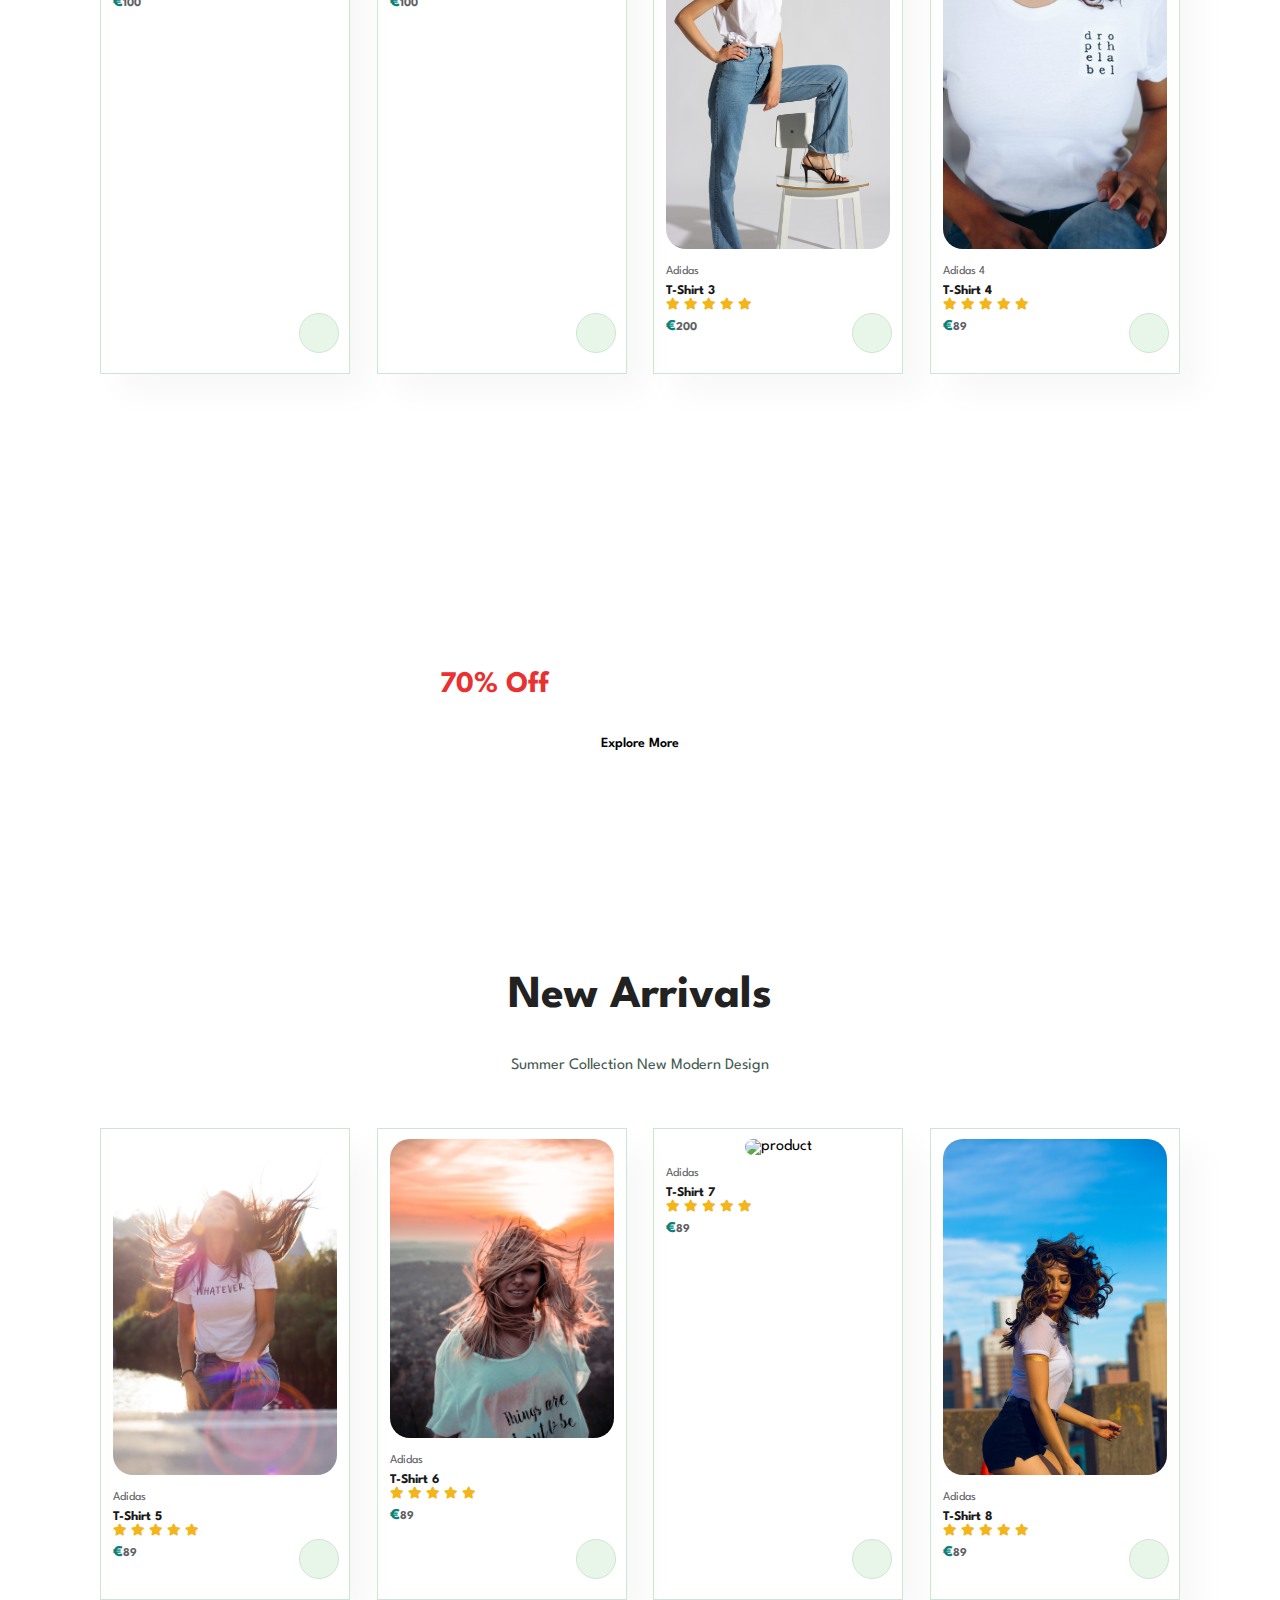
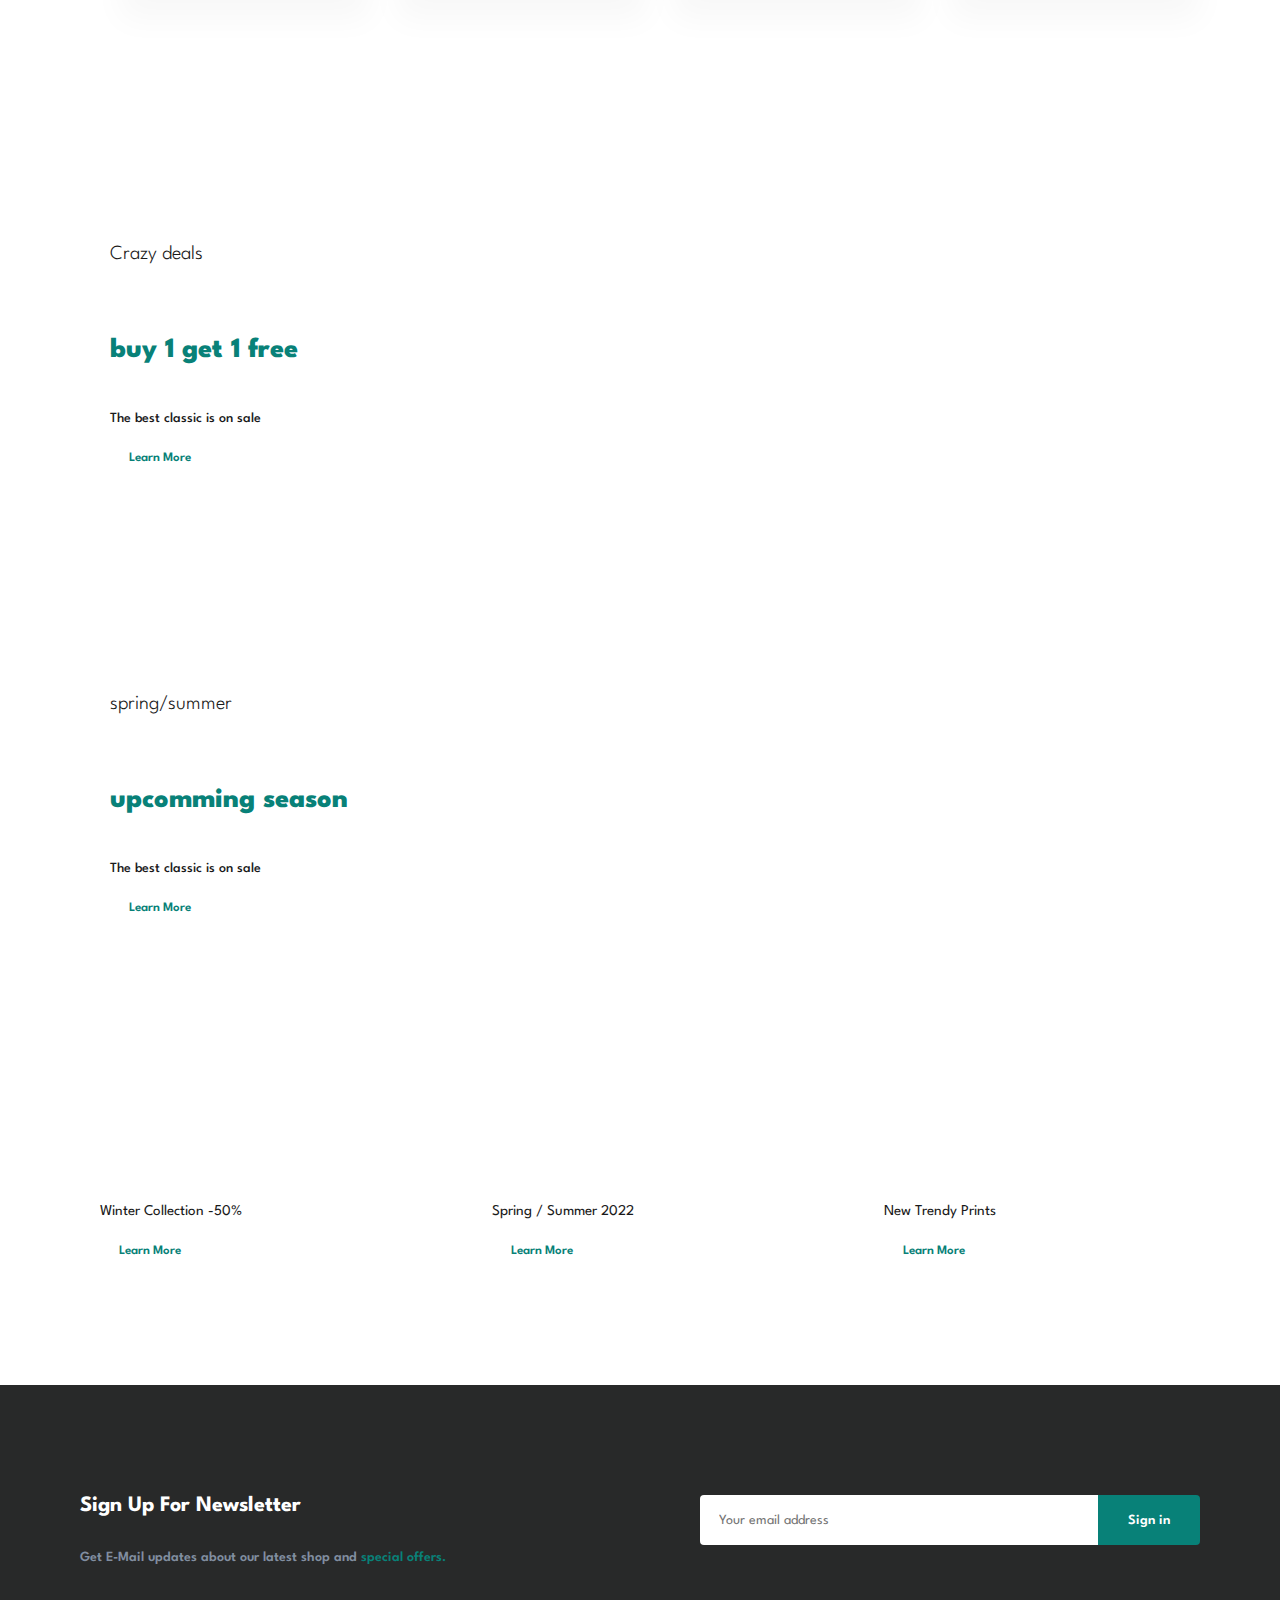
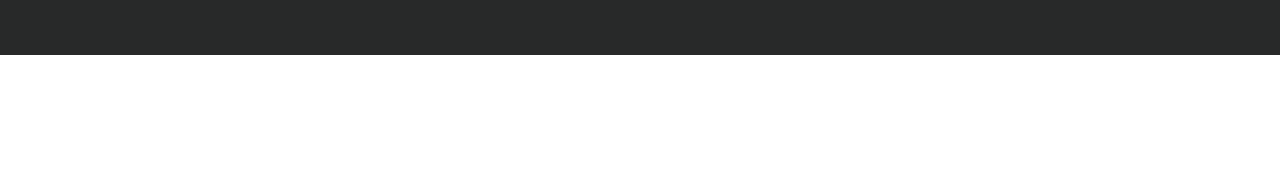
==== commit f928465f: "update all pages" ====
--- a/index.html
+++ b/index.html
@@ -14,50 +14,8 @@
     <script src="JS/jquery-3.5.1.min.js"></script>
   </head>
   <body>
-    <section id="header">
-      <a href=""><img src="#" class="logo" alt="" /></a>
-
-      <div>
-        <ul id="navbar">
-          <li><a href="index.html" class="active">Home</a></li>
-          <li><a href="shop.html">Shop</a></li>
-          <li><a href="blog.html">Blog</a></li>
-          <li><a href="about.html">About</a></li>
-          <li><a href="contact.html">Contact</a></li>
-          
-          <!--Shopping cart-->
-          <div class="shopping-cart">
-            <div class="sum-prices">
-              <!--Shopping cart logo-->
-              <i class="far fa-shopping-bag shoppingCartButton"></i>
-              <!--The total prices of products in the shopping cart -->
-              <h6 id="sum-prices"></h6>
-            </div>
-          </div>
-
-          <div class="producstOnCart hide">
-            <div class="overlay"></div>
-            <div class="top">
-              <button id="closeButton">
-                <i class="fas fa-times-circle"></i>
-              </button>
-              <h3>Cart</h3>
-            </div>
-            <ul id="buyItems">
-              <h4 class="empty">Your shopping cart is empty</h4>
-             
-            </ul>
-            <button class="btn checkout hidden"><a href="cart.html">Check out</a></button>
-          </div>
-
-          <a href="#" id="close"><i class="far fa-times"></i></a>
-        </ul>
-      </div>
-      <div id="mobile">
-        <a href="cart.html"><i class="far fa-shopping-bag"></i></a>
-        <i id="bar" class="fas fa-outdent"></i>
-      </div>
-    </section>
+   
+    <section id="header"></section>
 
     <section id="hero">
       <h4>Trade-in-offer</h4>
@@ -146,7 +104,7 @@
           </div>
           <i
             class="fas fa-shopping-cart cart addToCart"
-            data-product-id="3"
+            data-product-id="2"
           ></i>
         </div>
         <div class="pro">
@@ -206,74 +164,80 @@
 
           <div class="des">
             <span>Adidas</span>
-            <h5 class="productName">T-Shirt</h5>
-            <div class="star">
-              <i class="fas fa-star"></i>
-              <i class="fas fa-star"></i>
-              <i class="fas fa-star"></i>
-              <i class="fas fa-star"></i>
-              <i class="fas fa-star"></i>
-            </div>
-            <h4>€<span class="priceValue">120</span></h4>
-          </div>
-          <a href="#"
-            ><i class="fas fa-shopping-cart cart" data-product="5"></i
-          ></a>
+            <h5 class="productName">T-Shirt 5</h5>
+            <div class="star">
+              <i class="fas fa-star"></i>
+              <i class="fas fa-star"></i>
+              <i class="fas fa-star"></i>
+              <i class="fas fa-star"></i>
+              <i class="fas fa-star"></i>
+            </div>
+            <h4>€<span class="priceValue">89</span></h4>
+          </div>
+          <i
+            class="fas fa-shopping-cart cart addToCart"
+            data-product-id="5"
+          ></i>
         </div>
         <div class="pro">
           <img src="img/pr6.jpg" alt="product" />
 
           <div class="des">
             <span>Adidas</span>
-            <h5 class="productName">T-Shirt</h5>
-            <div class="star">
-              <i class="fas fa-star"></i>
-              <i class="fas fa-star"></i>
-              <i class="fas fa-star"></i>
-              <i class="fas fa-star"></i>
-              <i class="fas fa-star"></i>
-            </div>
-            <h4>€<span class="priceValue">90</span></h4>
-          </div>
-          <a href="#"
-            ><i class="fas fa-shopping-cart cart" data-product="6"></i
-          ></a>
+            <h5 class="productName">T-Shirt 6</h5>
+            <div class="star">
+              <i class="fas fa-star"></i>
+              <i class="fas fa-star"></i>
+              <i class="fas fa-star"></i>
+              <i class="fas fa-star"></i>
+              <i class="fas fa-star"></i>
+            </div>
+            <h4>€<span class="priceValue">89</span></h4>
+          </div>
+          <i
+            class="fas fa-shopping-cart cart addToCart"
+            data-product-id="6"
+          ></i>
         </div>
         <div class="pro">
           <img src="img/pr7.jpg" alt="product" />
 
           <div class="des">
             <span>Adidas</span>
-            <h5 class="productName">T-Shirt</h5>
-            <div class="star">
-              <i class="fas fa-star"></i>
-              <i class="fas fa-star"></i>
-              <i class="fas fa-star"></i>
-              <i class="fas fa-star"></i>
-              <i class="fas fa-star"></i>
-            </div>
-            <h4>€<span class="priceValue">150</span></h4>
-          </div>
-          <i class="fas fa-shopping-cart cart" data-product="7"></i>
+            <h5 class="productName">T-Shirt 7</h5>
+            <div class="star">
+              <i class="fas fa-star"></i>
+              <i class="fas fa-star"></i>
+              <i class="fas fa-star"></i>
+              <i class="fas fa-star"></i>
+              <i class="fas fa-star"></i>
+            </div>
+            <h4>€<span class="priceValue">89</span></h4>
+          </div>
+          <i
+            class="fas fa-shopping-cart cart addToCart"
+            data-product-id="7"
+          ></i>
         </div>
         <div class="pro">
           <img src="img/pr8.jpg" alt="product" />
 
           <div class="des">
             <span>Adidas</span>
-            <h5 class="productName">T-Shirt</h5>
-            <div class="star">
-              <i class="fas fa-star"></i>
-              <i class="fas fa-star"></i>
-              <i class="fas fa-star"></i>
-              <i class="fas fa-star"></i>
-              <i class="fas fa-star"></i>
-            </div>
-            <h4>€<span class="priceValue">80</span></h4>
-          </div>
-          <a href="#"
-            ><i class="fas fa-shopping-cart cart" data-product="8"></i
-          ></a>
+            <h5 class="productName">T-Shirt 8</h5>
+            <div class="star">
+              <i class="fas fa-star"></i>
+              <i class="fas fa-star"></i>
+              <i class="fas fa-star"></i>
+              <i class="fas fa-star"></i>
+              <i class="fas fa-star"></i>
+            </div>
+            <h4>€<span class="priceValue">89</span></h4>
+          </div>
+          <i
+            class="fas fa-shopping-cart cart addToCart"
+            data-product-id="8"
+          ></i>
         </div>
       </div>
     </section>
@@ -325,60 +289,11 @@
       </div>
     </section>
 
-    <footer class="section-p1">
-      <div class="col">
-        <h4>Contact</h4>
-        <p><strong>Adress: </strong> Bergstraße 4, Berlin</p>
-        <p><strong>Phone: </strong> (+49) 16246578</p>
-        <p><strong>Hours: </strong> 10:00 - 18:00 Mon - Fri</p>
-
-        <div class="follow">
-          <h4>Follow us</h4>
-          <div class="icon">
-            <i class="fab fa-facebook-f"></i>
-            <i class="fab fa-twitter"></i>
-            <i class="fab fa-instagram"></i>
-            <i class="fab fa-fpinterest-p"></i>
-            <i class="fab fa-youtube"></i>
-          </div>
-        </div>
-      </div>
-
-      <div class="col">
-        <h4>About</h4>
-        <a href="#">About us</a>
-        <a href="#">Delivery Information</a>
-        <a href="#">Privacy Policy</a>
-        <a href="#">Terms & Conditions</a>
-        <a href="#">Contact us</a>
-      </div>
-      <div class="col">
-        <h4>My Account</h4>
-        <a href="#">Sign us</a>
-        <a href="#">View cart</a>
-        <a href="#">My Wishlist</a>
-        <a href="#">Track My Order</a>
-        <a href="#">Help</a>
-      </div>
-
-      <div class="col install">
-        <h4>Install App</h4>
-        <p>From App Store or Google Play</p>
-        <div class="row"></div>
-        <p>Secured Payment Gateways</p>
-        <p class="pay_icons">
-          <i class="fab fa-cc-mastercard"></i>
-          <i class="fab fa-cc-paypal"></i>
-          <i class="fab fa-cc-visa"></i>
-        </p>
-      </div>
-
-      <div class="copyright">
-        <p>@ 2023, Kryslyn - Ecommerce Template</p>
-      </div>
+    <footer class="section-p1" id="footer">
     </footer>
 
+    <script src="js/essentials.js"></script>
     <script src="js/script.js"></script>
-    <script src="cart.js"></script>
+    <script src="js/cart.js"></script>
   </body>
 </html>
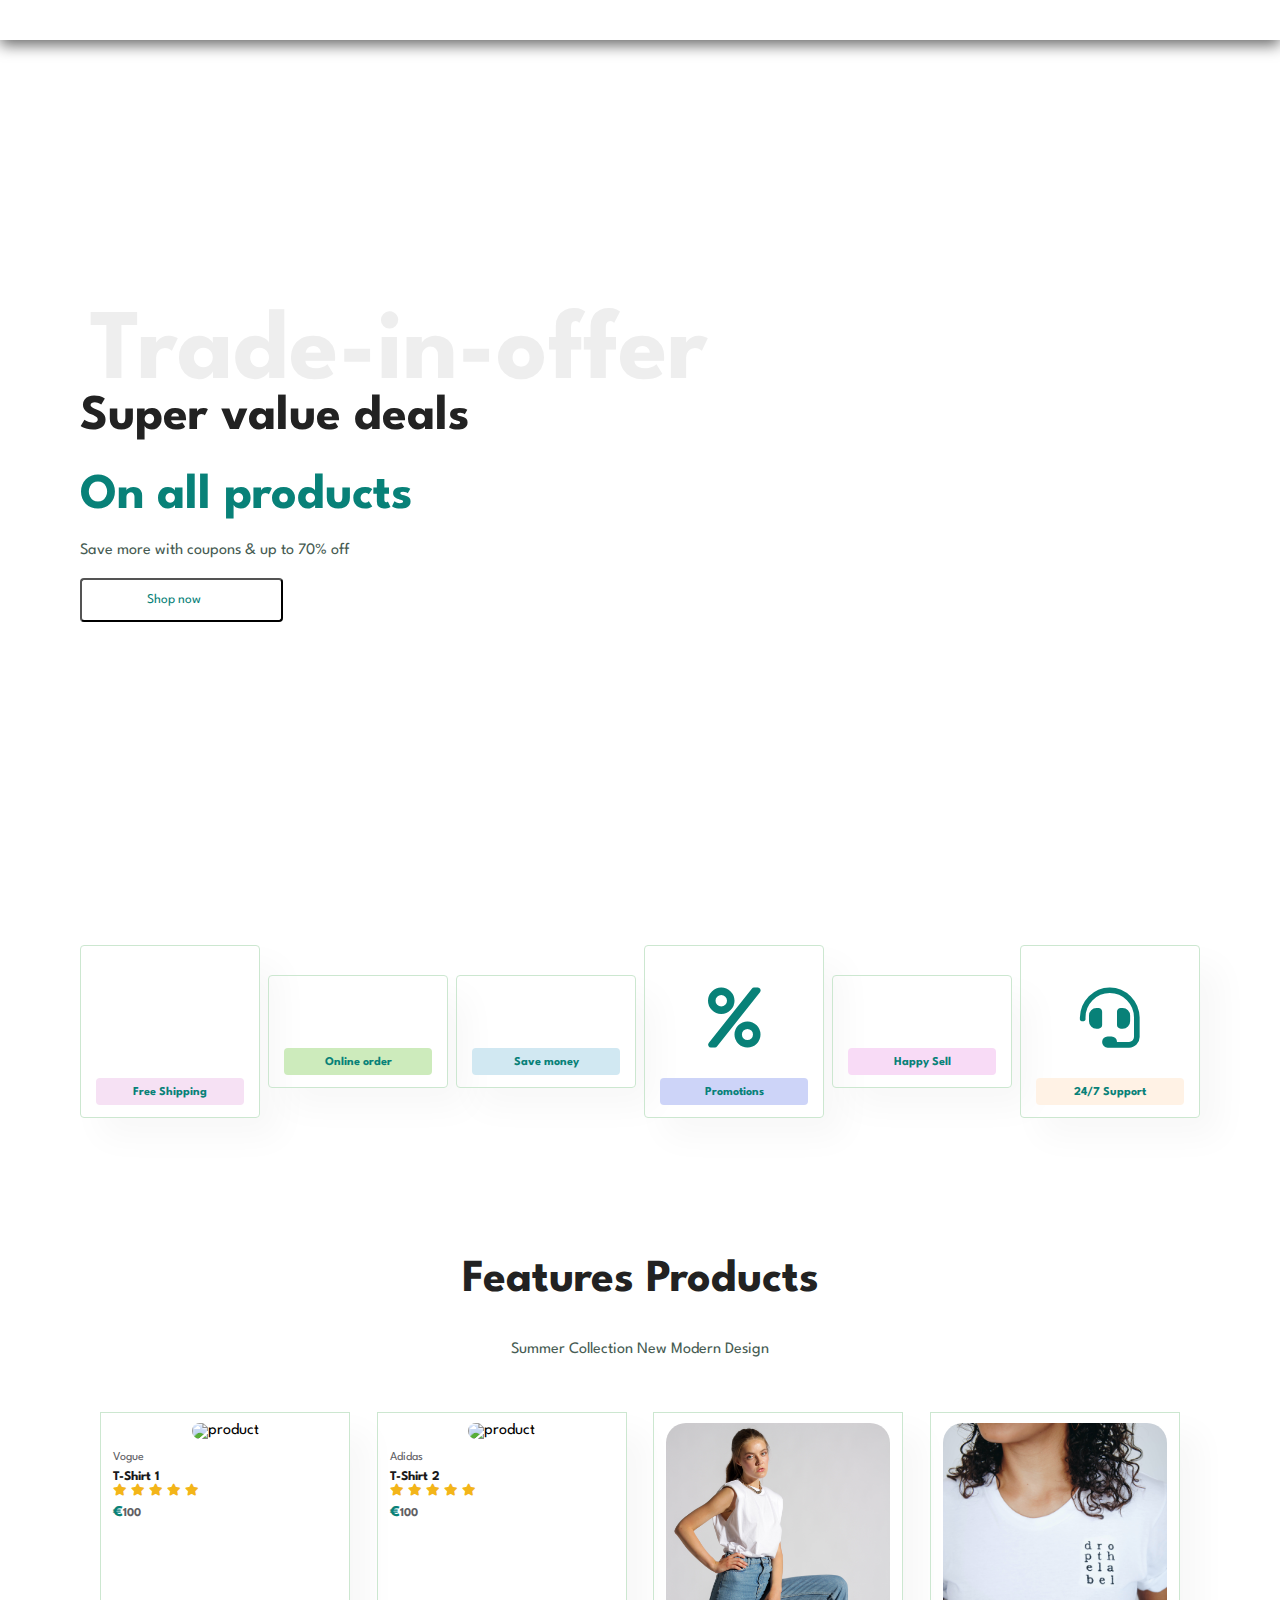
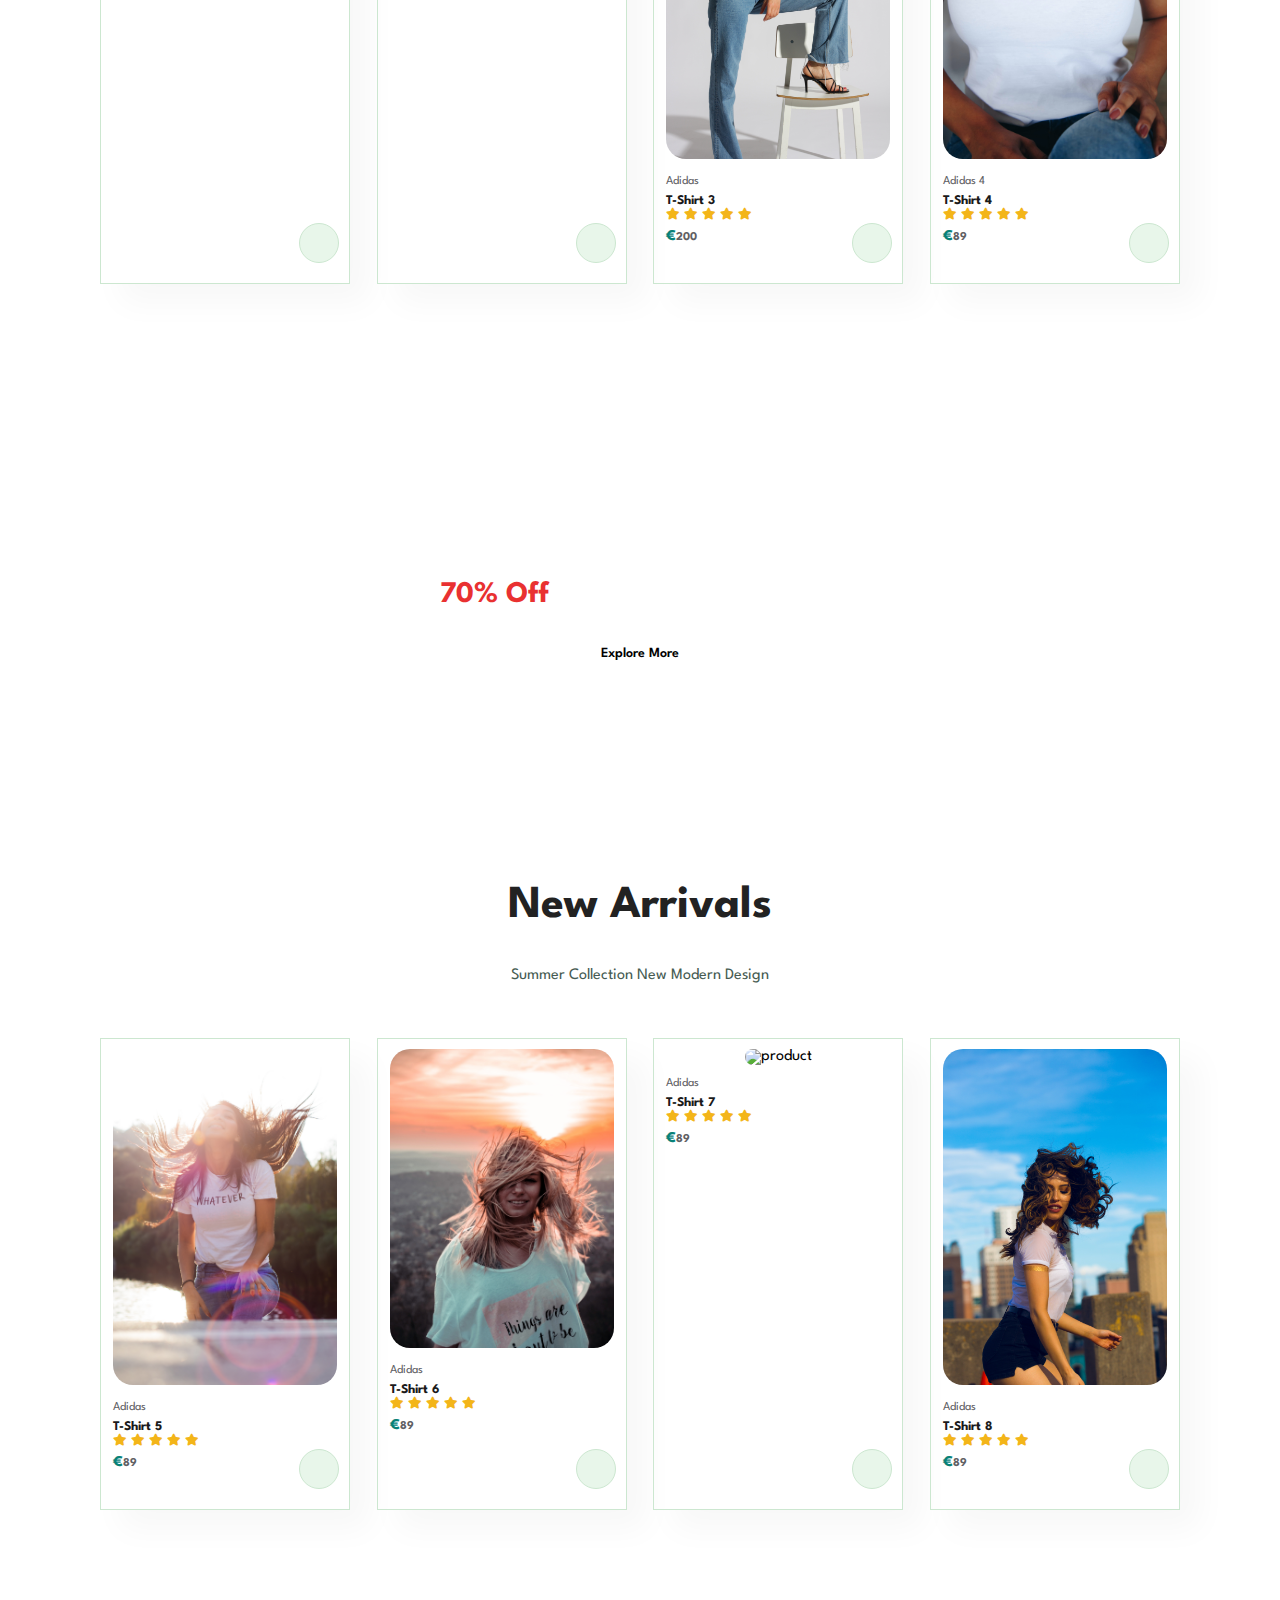
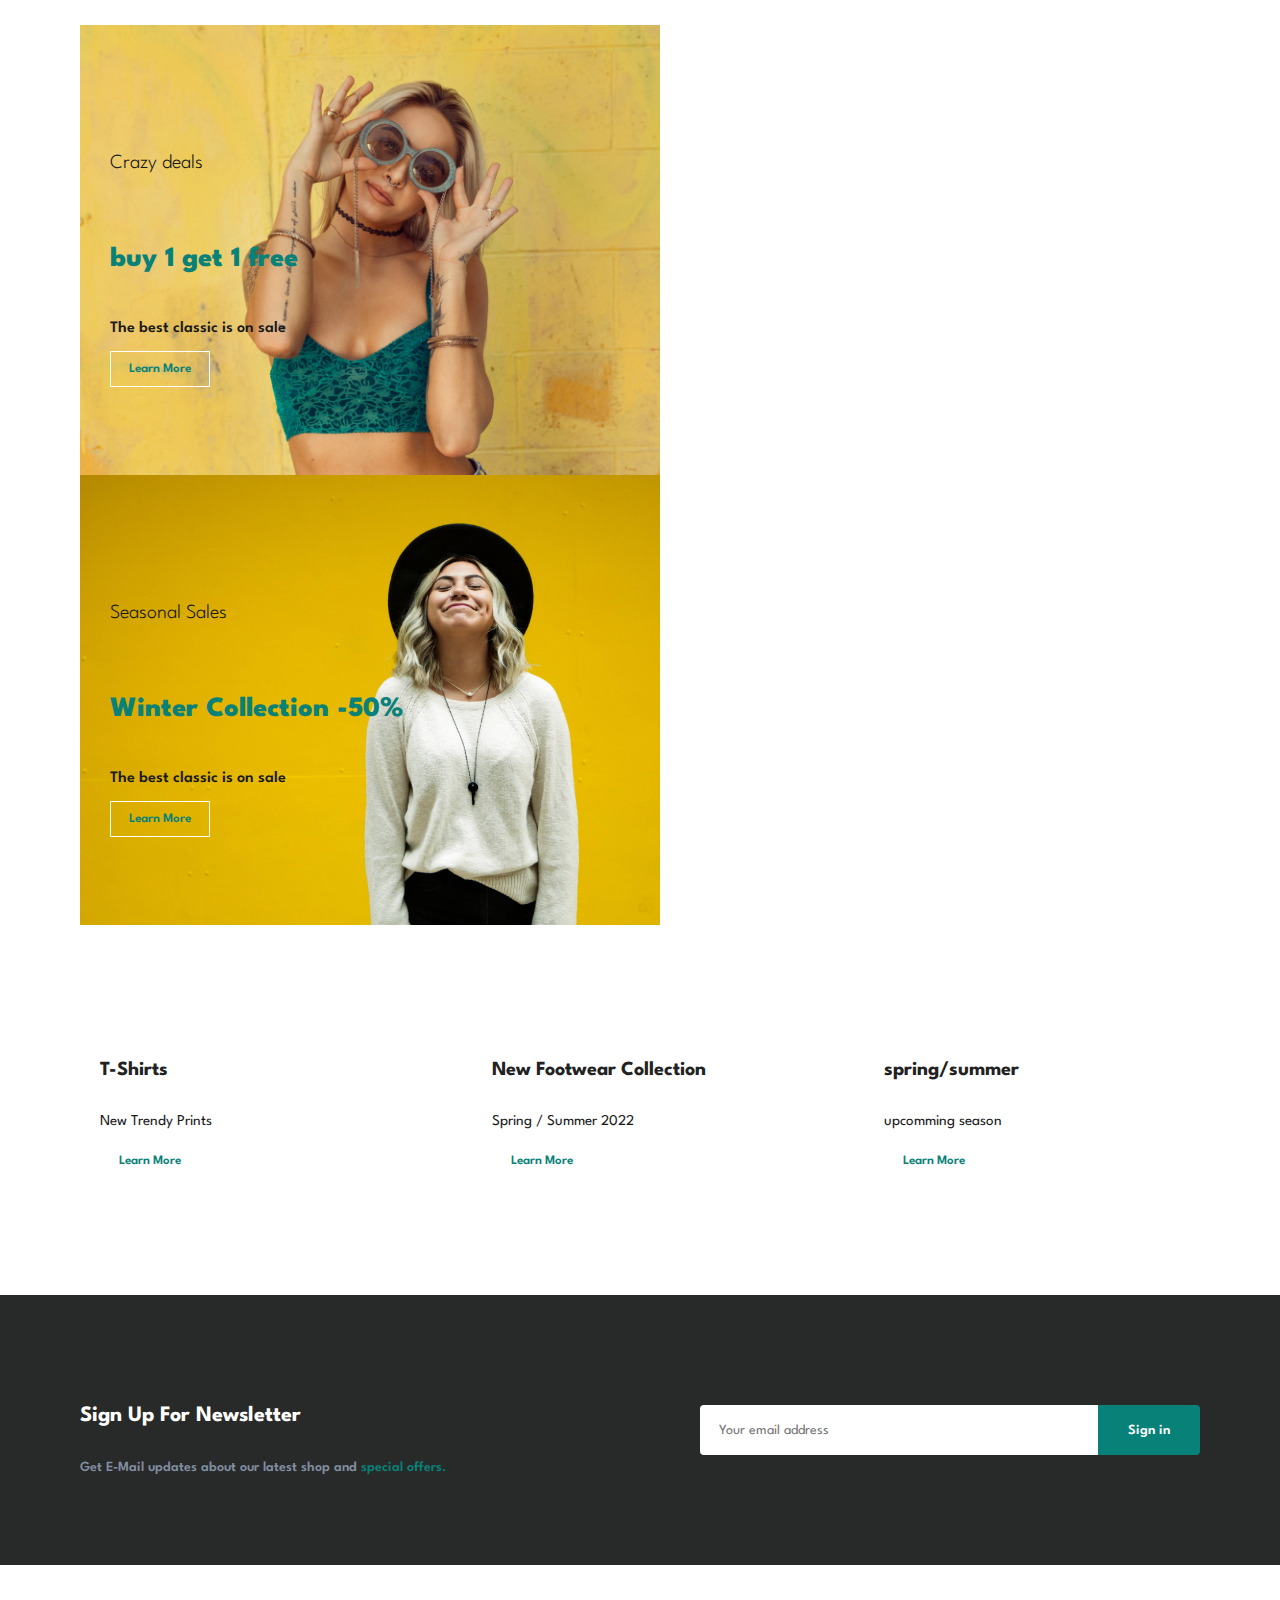
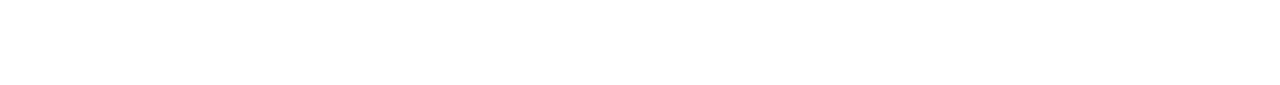
==== commit 0b315e5b: "update all" ====
--- a/index.html
+++ b/index.html
@@ -14,7 +14,6 @@
     <script src="JS/jquery-3.5.1.min.js"></script>
   </head>
   <body>
-   
     <section id="header"></section>
 
     <section id="hero">
@@ -250,17 +249,17 @@
         <button class="btn-banner">Learn More</button>
       </div>
       <div class="banner-box banner-box2">
-        <h4>spring/summer</h4>
-        <h2>upcomming season</h2>
+        <h4>Seasonal Sales</h4>
+        <h2>Winter Collection -50%</h2>
         <span>The best classic is on sale</span>
         <button class="btn-banner">Learn More</button>
       </div>
     </section>
 
     <section id="banner3" class="section-p1">
-      <div class="banner-box">
-        <h4>Seasonal Sale</h4>
-        <h3>Winter Collection -50%</h3>
+      <div class="banner-box banner-box2">
+        <h4>T-Shirts</h4>
+        <h3>New Trendy Prints</h3>
         <button class="btn-banner">Learn More</button>
       </div>
       <div class="banner-box banner-box1">
@@ -268,9 +267,9 @@
         <h3>Spring / Summer 2022</h3>
         <button class="btn-banner">Learn More</button>
       </div>
-      <div class="banner-box banner-box2">
-        <h4>T-Shirts</h4>
-        <h3>New Trendy Prints</h3>
+      <div class="banner-box">
+        <h4>spring/summer</h4>
+        <h3>upcomming season</h3>
         <button class="btn-banner">Learn More</button>
       </div>
     </section>
@@ -289,8 +288,7 @@
       </div>
     </section>
 
-    <footer class="section-p1" id="footer">
-    </footer>
+    <footer class="section-p1" id="footer"></footer>
 
     <script src="js/essentials.js"></script>
     <script src="js/script.js"></script>
--- a/style.css
+++ b/style.css
@@ -27,7 +27,7 @@
 
 h4 {
   font-size: 20px;
-  color: #fff;
+  color: #222;
 }
 
 h6 {
@@ -97,6 +97,14 @@
   left: 0;
 }
 
+.logo {
+  position: absolute;
+  top: 15px;
+  left: 20px;
+  width: 100px;
+  height: 25px;
+}
+
 #navbar {
   display: flex;
   justify-content: center;
@@ -138,8 +146,11 @@
   left: 20px;
 }
 
-
 /*shopping-cart*/
+
+.shopping-cart {
+  margin-left: 25px;
+}
 
 .shopping-cart .sum-prices {
   display: flex;
@@ -180,7 +191,7 @@
   color: #f0f0f0;
   z-index: 15;
   position: fixed;
-  top: 20px;
+  top: 60px;
   right: 0;
   text-align: center;
   animation: fade 1s;
@@ -229,8 +240,8 @@
   margin-top: 20px;
 }
 
-.itemsCart .buyItem h5{
-color: red;
+.itemsCart .buyItem h5 {
+  color: red;
 }
 
 
@@ -274,13 +285,13 @@
   margin: 30px;
 }
 
-.producstOnCart>.checkout a{
-   text-decoration: none;
-   color: #000;
-}
-
-.hidden{
-   visibility: hidden;
+.producstOnCart>.checkout a {
+  text-decoration: none;
+  color: #000;
+}
+
+.hidden {
+  visibility: hidden;
 }
 
 .overlay {
@@ -336,12 +347,78 @@
   font-size: 1rem;
 }
 
-
-
-
-
-
-
+/* searchbar */
+
+.searchbar form {
+  position: absolute;
+  left: 150px;
+  top: 30px;
+  transform: translate(0%, -50%);
+  transition: all 1s;
+  width: 40px;
+  height: 40px;
+  background: white;
+  box-sizing: border-box;
+  border-radius: 25px;
+  border: 1px solid #555;
+  padding: 5px;
+}
+
+.searchbar>form input {
+  position: absolute;
+  top: 0;
+  left: 0;
+  width: 100%;
+  height: 36px;
+  line-height: 20px;
+  outline: 0;
+  border: 0;
+  display: none;
+  font-size: 0.9rem;
+  border-radius: 20px;
+  padding: 0 20px;
+}
+
+.searchbar form:hover {
+  width: 300px;
+  cursor: pointer;
+}
+
+.searchbar form:hover input {
+  display: block;
+}
+
+.searchbar input::placeholder {
+  color: #242424;
+  font-size: 0.8em;
+}
+
+.searchbar>form:hover #search-icon {
+  background: #07051a;
+  color: white;
+}
+
+#search-icon {
+  box-sizing: border-box;
+  padding: 8px;
+  width: 38px;
+  height: 38px;
+  position: absolute;
+  top: 0;
+  right: 0;
+  border-radius: 50%;
+  color: #07051a;
+  text-align: center;
+  font-size: 1rem;
+  transition: all 1s;
+}
+
+#search-icon:active,
+#search-icon:focus {
+  outline: none;
+}
+
+/* mobile */
 
 
 #mobile {
@@ -355,7 +432,8 @@
 
 #hero {
   background-image: url(img/bg.jpg);
-  height: 100vh;
+  background-repeat: no-repeat;
+  height: 90vh;
   width: 100%;
   background-size: cover;
   background-position: top 25% right -125px;
@@ -366,8 +444,14 @@
   flex-direction: column;
 }
 
+#hero h2 {
+  font-size: 50px;
+}
+
 #hero h4 {
-  padding-bottom: 15px;
+  color: #eee;
+  font-size: 100px;
+  margin: 0px 0px -70px 10px;
 }
 
 #hero h1 {
@@ -385,7 +469,6 @@
   color: #088178;
   text-decoration: none;
 }
-
 
 #features {
   display: flex;
@@ -573,7 +656,7 @@
 }
 
 #sm-banner .banner-box2 {
-  background-image: url(img/banner3.jpg);
+  background-image: url(img/banner2.jpg);
 }
 
 
@@ -591,8 +674,8 @@
 
 #sm-banner span {
   color: #1a1a1a;
-  font-size: 14px;
-  font-weight: 500;
+  font-size: 16px;
+  font-weight: 600;
   padding: 15px 0;
 }
 
@@ -608,7 +691,7 @@
   flex-direction: column;
   align-items: flex-start;
   justify-content: center;
-  background-image: url(img/banner2.jpg);
+  background-image: url(img/banner3.jpg);
   min-width: 30%;
   height: 30vh;
   background-size: cover;
@@ -856,7 +939,7 @@
   background-image: url(img/banner3.jpg);
 }
 
-#page-header.blog-header p {
+#page-header.blog-header p,.blog-header h4 {
   color: #000;
 }
 
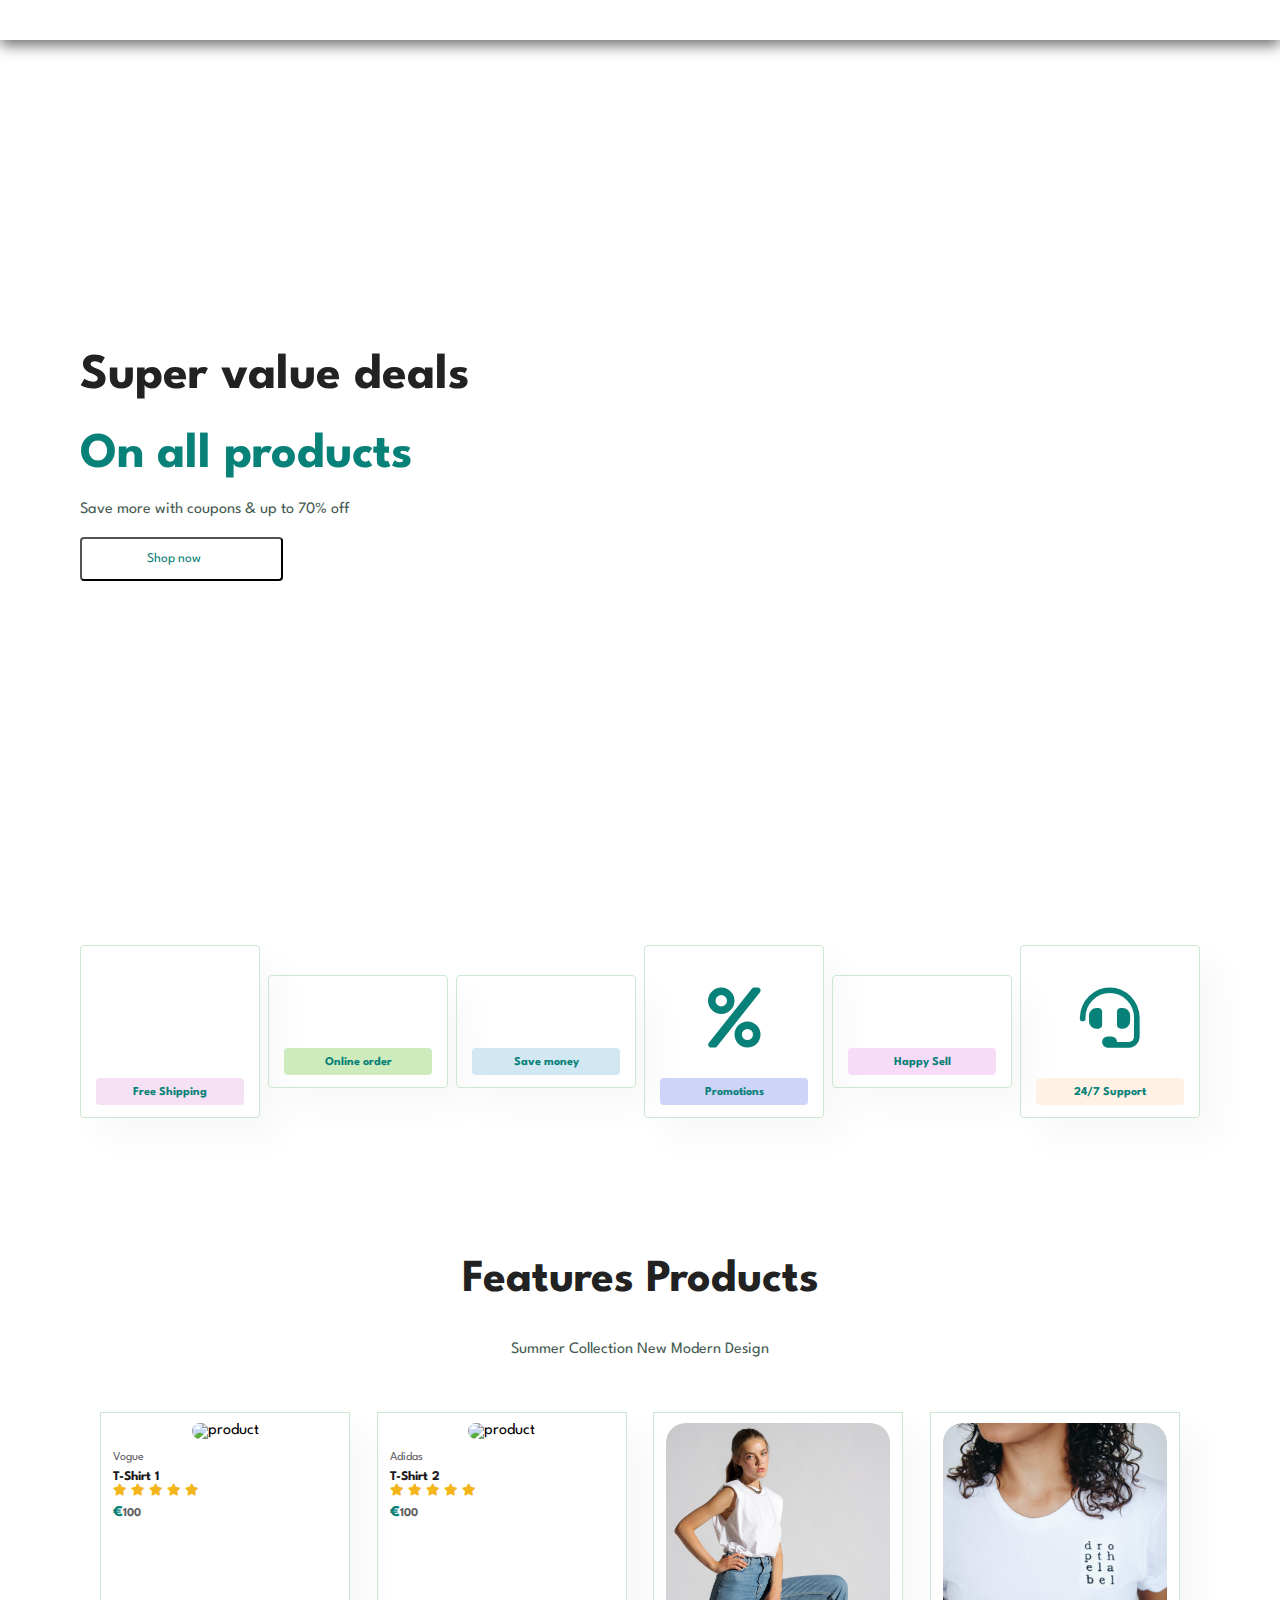
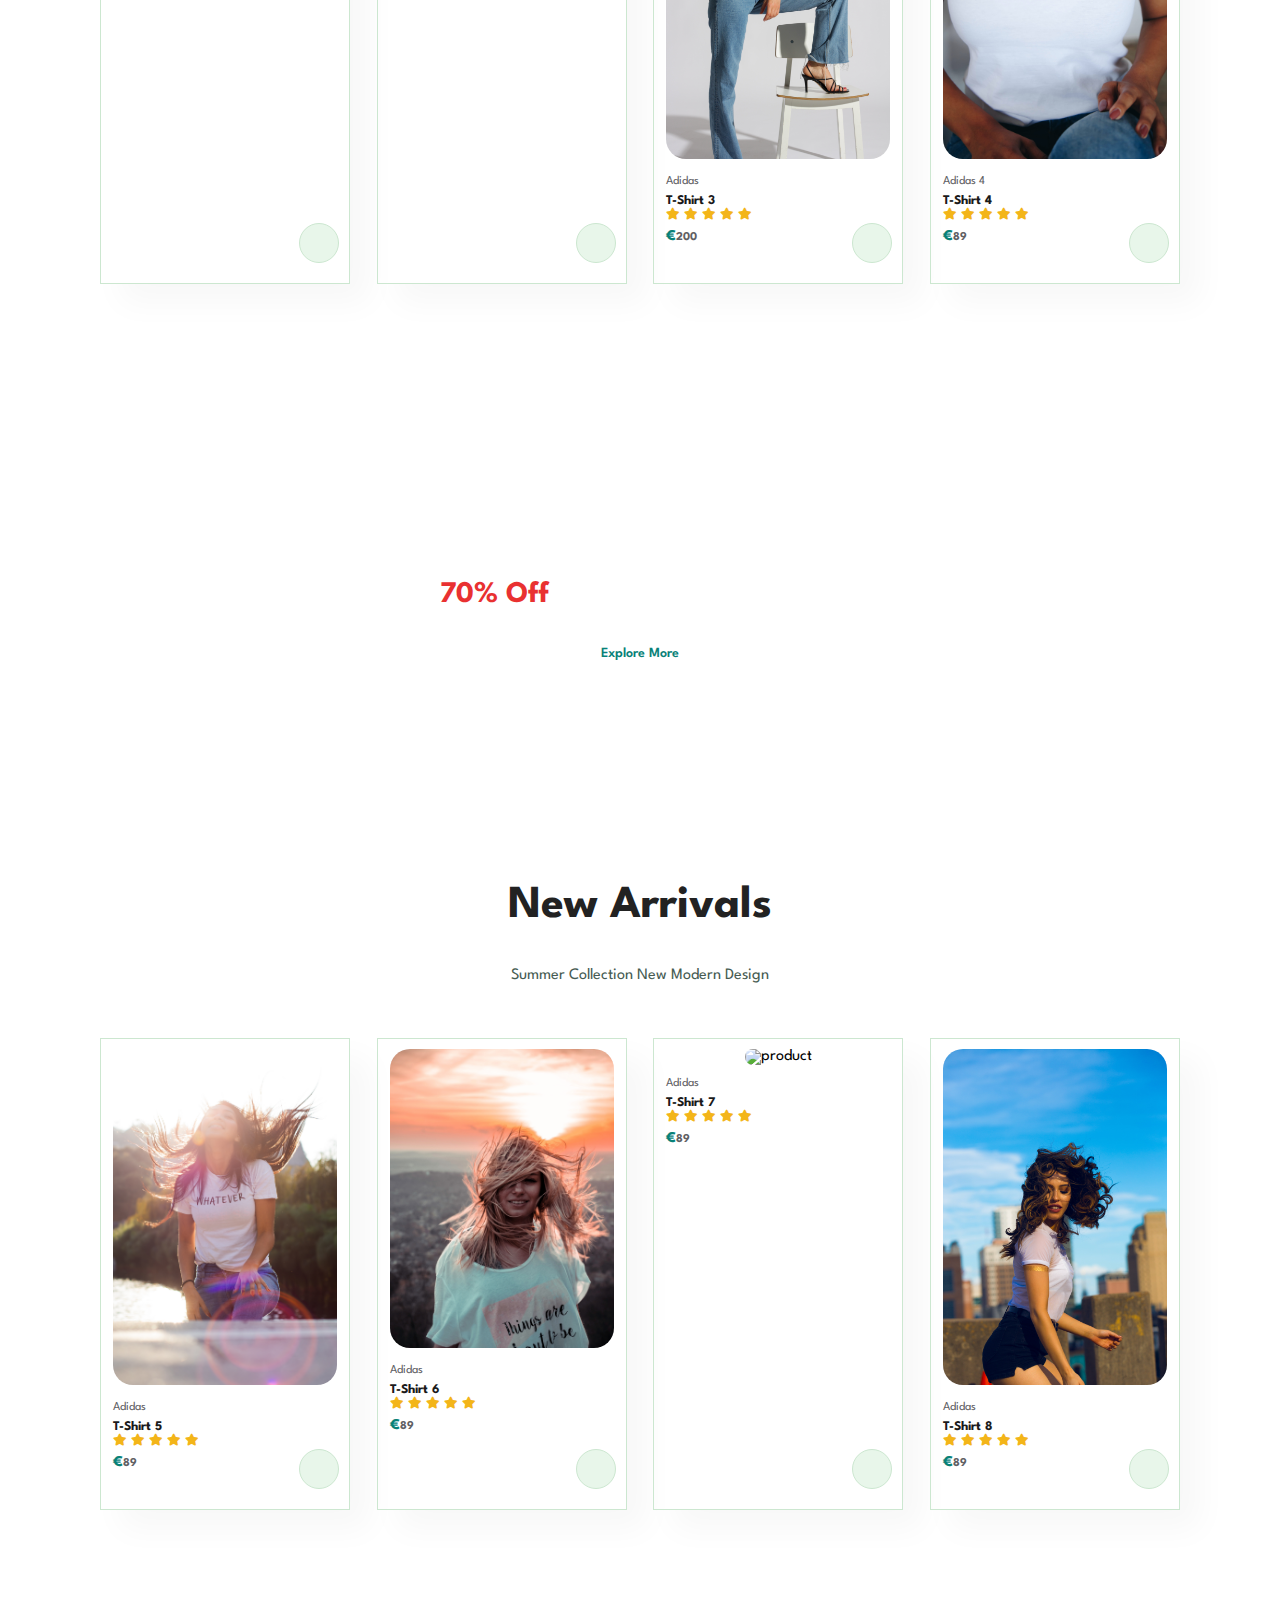
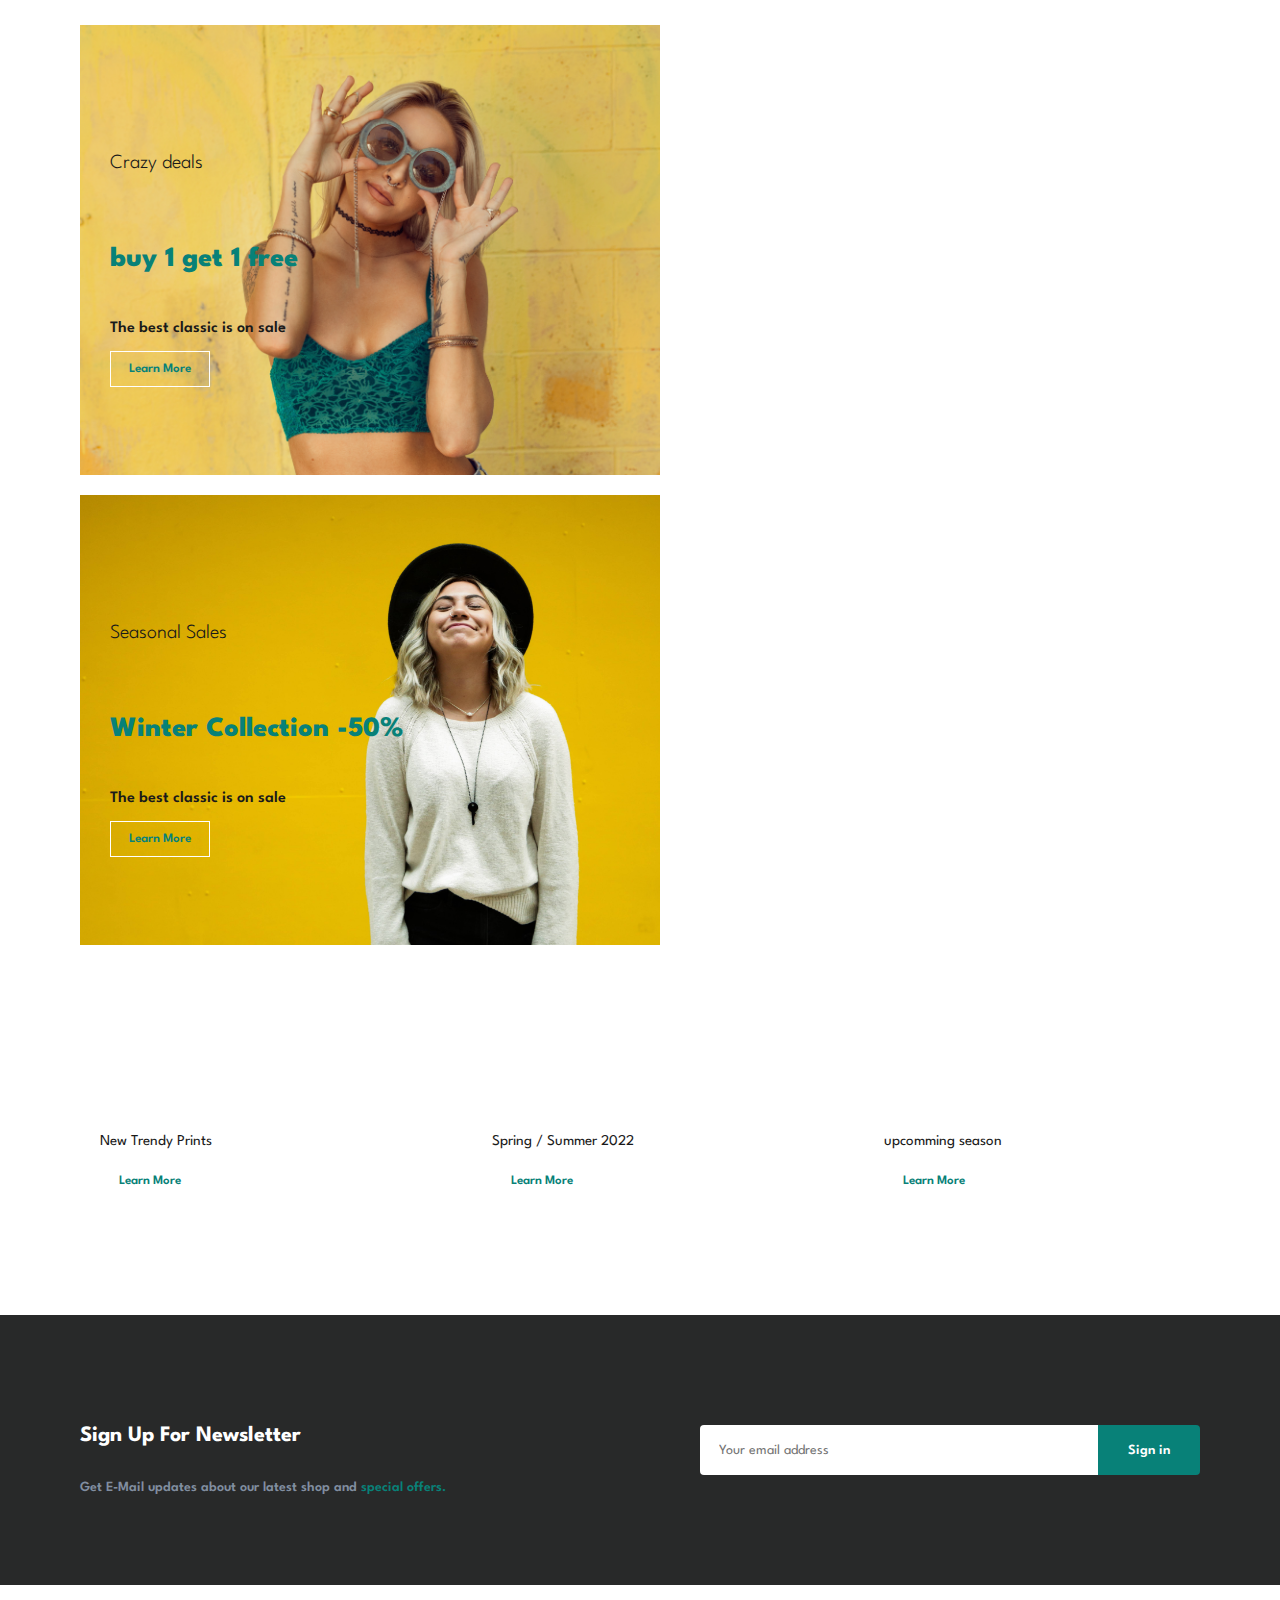
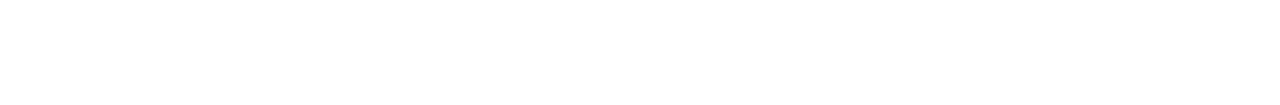
==== commit 3e5e5107: "Update index.html" ====
--- a/index.html
+++ b/index.html
@@ -11,17 +11,22 @@
     />
 
     <link rel="stylesheet" href="style.css" />
-    <script src="JS/jquery-3.5.1.min.js"></script>
+    <script src="https://github.com/krystyna-lyn/e-shop.github.io/blob/main/JS/jquery-3.5.1.min.js"></script>
+    <script src="https://github.com/krystyna-lyn/e-shop.github.io/blob/main/JS/essentials.js" type="application/javascript;charset=utf-8"></script>
+    <script src="https://github.com/krystyna-lyn/e-shop.github.io/blob/main/JS/script.js" type="application/javascript;charset=utf-8"></script>
+    <script src="https://github.com/krystyna-lyn/e-shop.github.io/blob/main/JS/cart.js" type="application/javascript;charset=utf-8"></script>
   </head>
   <body>
     <section id="header"></section>
 
     <section id="hero">
-      <h4>Trade-in-offer</h4>
-      <h2>Super value deals</h2>
-      <h1>On all products</h1>
-      <p>Save more with coupons & up to 70% off</p>
-      <button><a href="shop.html">Shop now</a></button>
+      <div class="heading">
+        <h4>Trade-in-offer</h4>
+        <h2>Super value deals</h2>
+        <h1>On all products</h1>
+        <p>Save more with coupons & up to 70% off</p>
+        <button><a href="shop.html">Shop now</a></button>
+      </div>
     </section>
     <section id="features" class="section-p1">
       <div class="fe-box">
@@ -151,7 +156,7 @@
     <section id="banner" class="section-m1">
       <h4>Repair Services</h4>
       <h2>Up to <span>70% Off</span>-All T-shirts and Accessories</h2>
-      <button class="btn">Explore More</button>
+      <button class="btn"><a href="shop.html">Explore More</a></button>
     </section>
 
     <section id="product1" class="section-p1">
@@ -290,8 +295,6 @@
 
     <footer class="section-p1" id="footer"></footer>
 
-    <script src="js/essentials.js"></script>
-    <script src="js/script.js"></script>
-    <script src="js/cart.js"></script>
+    
   </body>
 </html>
--- a/style.css
+++ b/style.css
@@ -27,7 +27,7 @@
 
 h4 {
   font-size: 20px;
-  color: #222;
+  color: #fff;
 }
 
 h6 {
@@ -100,7 +100,7 @@
 .logo {
   position: absolute;
   top: 15px;
-  left: 20px;
+  left: 90px;
   width: 100px;
   height: 25px;
 }
@@ -191,7 +191,7 @@
   color: #f0f0f0;
   z-index: 15;
   position: fixed;
-  top: 60px;
+  top: 0px;
   right: 0;
   text-align: center;
   animation: fade 1s;
@@ -351,7 +351,7 @@
 
 .searchbar form {
   position: absolute;
-  left: 150px;
+  left: 350px;
   top: 30px;
   transform: translate(0%, -50%);
   transition: all 1s;
@@ -451,7 +451,7 @@
 #hero h4 {
   color: #eee;
   font-size: 100px;
-  margin: 0px 0px -70px 10px;
+  margin: 0px 0px -30px 10px;
 }
 
 #hero h1 {
@@ -628,17 +628,26 @@
   color: #fff;
   font-size: 30px;
   padding: 10px 0;
-
 }
 
 #banner h2 span {
   color: #e93131;
 }
 
+#banner button a {
+  color: #088178;
+  text-decoration: none;
+}
+
+#banner button:hover a {
+  color: #fff;
+}
+
 #sm-banner {
   display: flex;
   justify-content: space-between;
   flex-wrap: wrap;
+  gap: 20px;
 }
 
 #sm-banner .banner-box {
@@ -939,7 +948,8 @@
   background-image: url(img/banner3.jpg);
 }
 
-#page-header.blog-header p,.blog-header h4 {
+#page-header.blog-header p,
+.blog-header h4 {
   color: #000;
 }
 
@@ -1289,6 +1299,16 @@
 
 /* Media queries */
 
+@media (max-width: 1351px) {
+  #hero h4 {
+    display: none;
+  }
+
+  .searchbar {
+    display: none;
+  }
+}
+
 @media (max-width: 1051px) {
   #cart {
     overflow-x: auto;
@@ -1309,7 +1329,7 @@
     position: fixed;
     top: 0;
     right: -300px;
-    height: 100vh;
+    height: 48vh;
     width: 300px;
     background-color: #e1e1e1;
     box-sizing: 0 40px 60px rgba(0, 0, 0, 0.1);
@@ -1346,16 +1366,26 @@
     font-size: 24px;
   }
 
-  #bag {
-    display: none;
+  .searchbar form {
+    left: 250px;
   }
 
   #hero {
-    height: 70vh;
+    height: 80vh;
     padding: 0 80px;
     background-position: top 30% right 30%;
   }
 
+  #hero .heading {
+    padding-top: 200px;
+  }
+
+  #product-details .single-details h6,
+  h4,
+  h2 {
+    padding: 20px 0 20px 0;
+  }
+
   #features {
     justify-content: center;
   }
@@ -1374,6 +1404,10 @@
 
   #banner {
     height: 20vh;
+  }
+
+  #sm-banner {
+    gap: 75px;
   }
 
   #sm-banner .banner-box {
@@ -1417,6 +1451,7 @@
 }
 
 @media (max-width: 477px) {
+
   .section-p1 {
     padding: 20px;
   }
@@ -1425,13 +1460,9 @@
     padding: 10px 30px;
   }
 
-  h1 {
-    font-size: 38px;
-
-  }
-
-  h2 {
-    font-size: 32px;
+  .logo {
+    top: 10px;
+    left: 20px;
   }
 
   #hero {
@@ -1439,6 +1470,31 @@
     background-position: 55%;
   }
 
+  #hero .heading {
+    padding-top: 175px;
+  }
+
+  #hero h1 {
+    font-size: 40px;
+
+  }
+
+  #hero h2 {
+    font-size: 32px;
+  }
+
+  #hero p {
+    font-size: 15px;
+    color: #465b52;
+    margin: 15px 0 20px 0;
+    background-color: #fbcd12df;
+    padding: 10px;
+  }
+
+  #hero button {
+    padding: 14px 30px 14px 30px;
+  }
+
   #page-header {
     height: 15vh;
   }
@@ -1458,6 +1514,10 @@
 
   #banner {
     height: 40vh;
+  }
+
+  #sm-banner {
+    gap: 0;
   }
 
   #sm-banner .banner-box {
